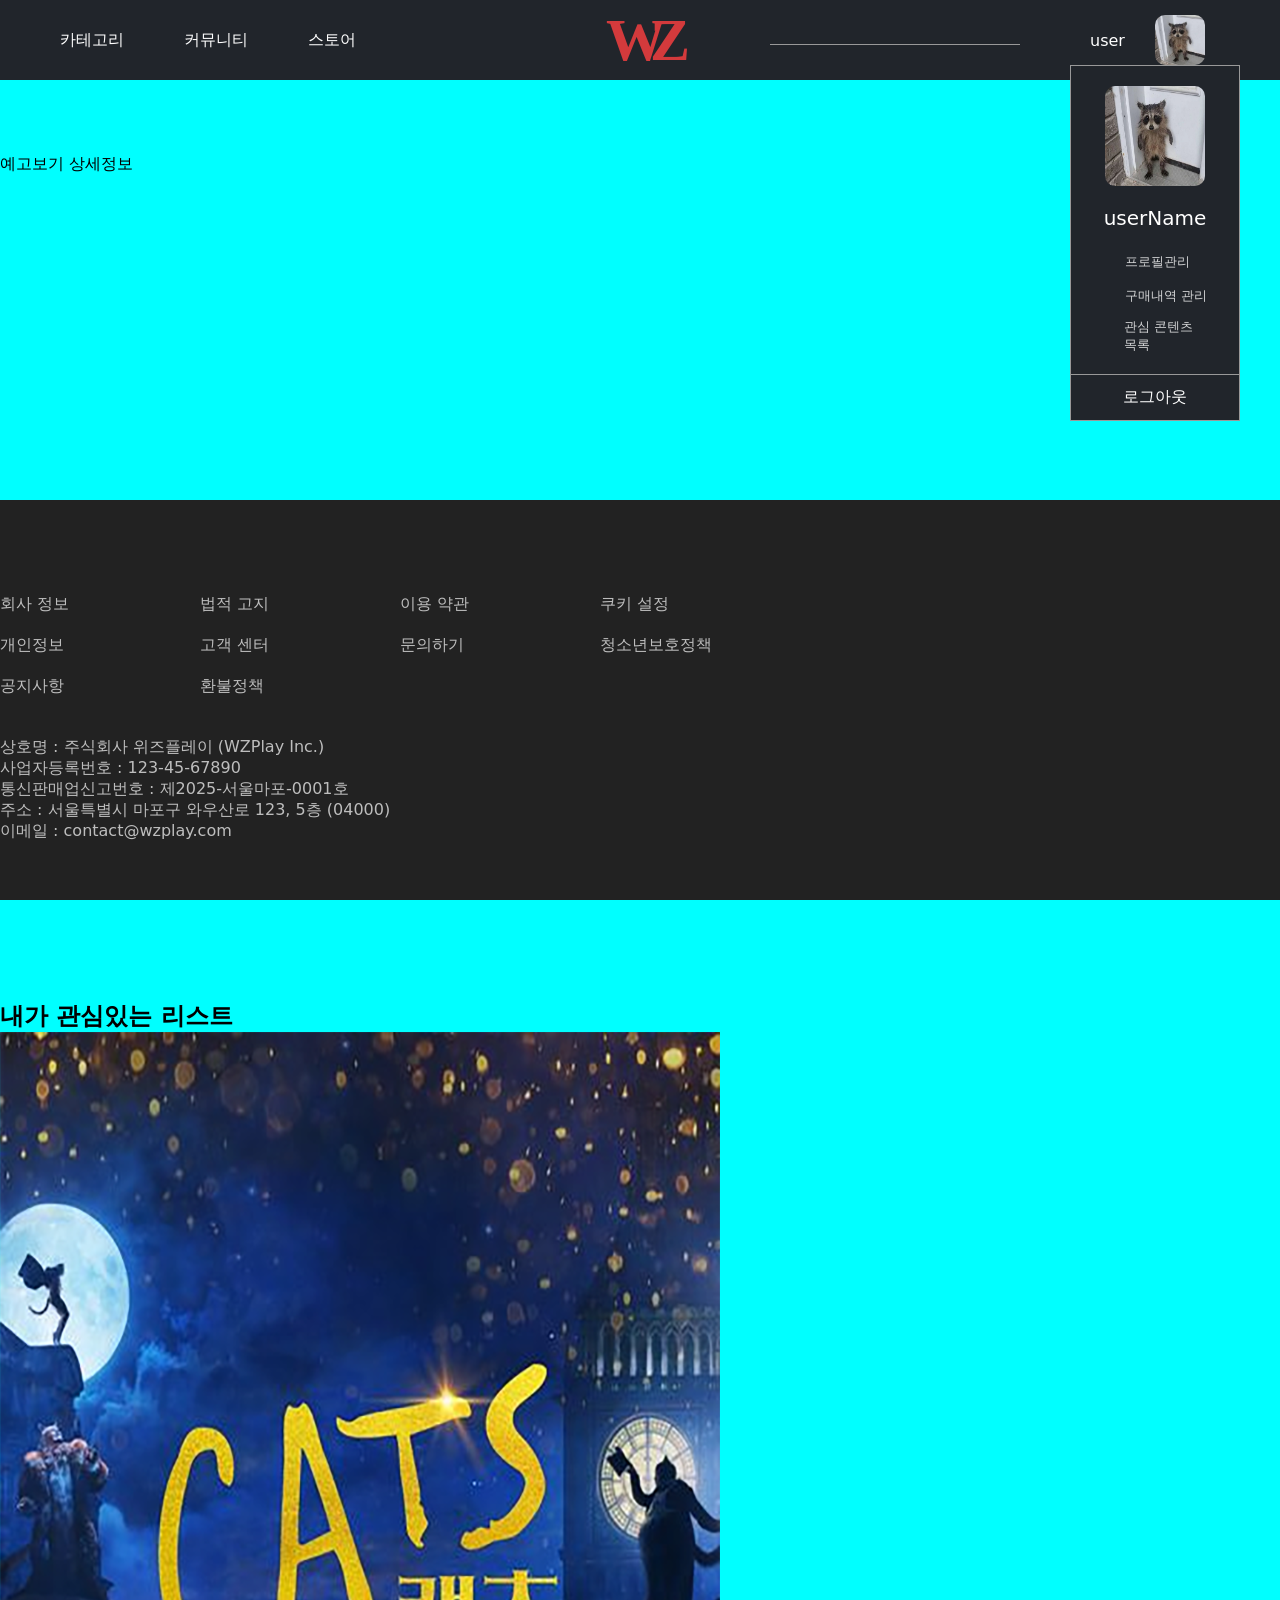
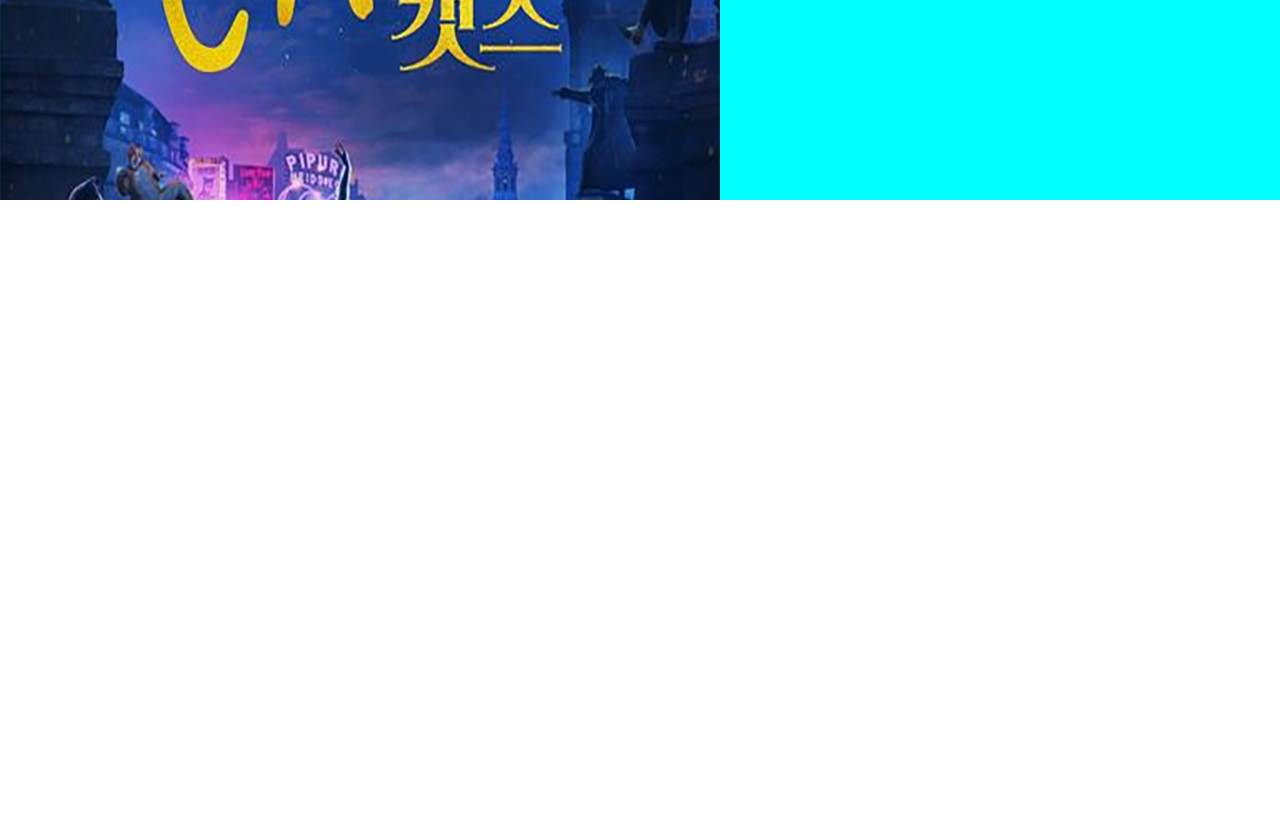
==== 메인테스트/test.html @ a57b2473 "test" ====
<!DOCTYPE html>
<html lang="ko">

<head>
    <meta charset="UTF-8">
    <meta name="viewport" content="width=device-width, initial-scale=1.0">
    <title>layout</title>
    <!-- Link Swiper's CSS -->
    <link rel="stylesheet" href="https://cdn.jsdelivr.net/npm/swiper@11/swiper-bundle.min.css" />

    <link rel="stylesheet" href="css/index.css">
    <link rel="stylesheet" href="css/main.css">
    <link rel="stylesheet" href="css/layout.css">
    <link rel="stylesheet" href="css/reset.css">
</head>

<body>
    <div class="main-layout-wrapper">
        <header class="main-header-container">
            <div class="logo-box">
                <h1 class="logo">
                    <span>WZ</span>
                </h1>
            </div>
            <ul class="nav-list">
                <li class="nav-item">
                    <a href="#">카테고리</a>
                </li>
                <li class="nav-item">
                    <a href="#">커뮤니티</a>
                </li>
                <li class="nav-item">
                    <a href="#">스토어</a>
                </li>
            </ul>
            <div class="util-box">
                <div class="search-box">
                    <input class="search-input" type="text">
                    <span class="search-btn"><span class="hidden">검색</span></span>
                </div>
                <div class="account-box">
                    <span class="user-name">user</span>
                    <span class="user-profile">
                        <img src="./img/user.jpg" alt="profile" />
                    </span>
                    <div class="account-hover-box">
                        <div class="hover-box-upper">
                            <img src="./img/user.jpg" alt="profile" />
                            <span>userName</span>
                        </div>
                        <div class="hover-box-nav">
                            <ul>
                                <li><a href="#">프로필관리</a></li>
                                <li><a href="#">구매내역 관리</a></li>
                                <li><a href="#">관심 콘텐츠 목록</a></li>
                            </ul>
                        </div>
                        <div class="logout">
                            <span>로그아웃</span>
                        </div>
                    </div>
                </div>
            </div>
        </header>
        <section>
            <div class="main-video"><video src="img/mu_The_prom_mv.mp4"></video>
                <div class="main-video-inner-btn">
                    <a href="">예고보기</a>
                    <a href="">상세정보</a>
                </div>
            </div>
        </section>

        <section>
            <div class="mylist">
                <h2>내가 관심있는 리스트</h2>
                <div class="swiper mainSlider">
                    <div class="swiper-wrapper">
                        <div class="swiper-slide">
                            <img src="./img/img_P/mu_Cats_P.png" alt="">
                        </div>
                        <div class="swiper-slide">
                            <img src="./img/img_P/mu_Chicago_P.png" alt="">
                        </div>
                        <div class="swiper-slide">
                            <img src="./img/img_P/mu_Dear_evan_hansen_P.png" alt="">
                        </div>
                        <div class="swiper-slide">
                            <img src="./img/img_P/mu_Greatest_showman_P.png" alt="">
                        </div>
                        <div class="swiper-slide">
                            <img src="./img/img_P/mu_Hero_P.png" alt="">
                        </div>
                        <div class="swiper-slide">
                            <img src="./img/img_P/mu_High_school_musical_P.png" alt="">
                        </div>
                        <div class="swiper-slide">
                            <img src="./img/img_P/mu_Joker_P.png" alt="">
                        </div>
                        <div class="swiper-slide">
                            <img src="./img/img_P/mu_Lalaland_P.png" alt="">
                        </div>
                        <div class="swiper-slide">
                            <img src="./img/img_P/mu_Les-Misérables_P.png" alt="">
                        </div>
                        <div class="swiper-slide">
                            <img src="./img/img_P/mu_Mamma_mia_P.png" alt="">
                        </div>
                        <div class="swiper-slide">
                            <img src="./img/img_P/mu_Singin'_in_the_Rain_P.png" alt="">
                        </div>
                        <div class="swiper-slide">
                            <img src="./img/img_P/mu_Sound_of_music_P.png" alt="">
                        </div>
                        <div class="swiper-slide">
                            <img src="./img/img_P/mu_Sweeney_todd_P.png" alt="">
                        </div>
                        <div class="swiper-slide">
                            <img src="./img/img_P/mu_Theform_P.png" alt="">
                        </div>
                        <div class="swiper-slide">
                            <img src="./img/img_P/mu_West_side_story_P.png" alt="">
                        </div>

                    </div>
                    <div class="swiper-pagination"></div>
                </div>
            </div>


            <div class="list">
                <h2>이건 꼭 봐야해! 이번 분기 추천작</h2>
                <div class="swiper mainSlider">
                    <div class="swiper-wrapper">
                        <div class="swiper-slide">
                            <img src="img/1.jpg" alt="">
                        </div>
                        <div class="swiper-slide">
                            <img src="img/2.jpg" alt="">
                        </div>
                        <div class="swiper-slide">
                            <img src="img/3.jpg" alt="">
                        </div>
                        <div class="swiper-slide">
                            <img src="img/4.jpg" alt="">
                        </div>
                        <div class="swiper-slide">
                            <img src="img/5.jpg" alt="">
                        </div>
                        <div class="swiper-slide">
                            <img src="img/6.jpg" alt="">
                        </div>
                        <div class="swiper-slide">
                            <img src="img/7.jpg" alt="">
                        </div>
                        <div class="swiper-slide">
                            <img src="img/8.jpg" alt="">
                        </div>
                        <div class="swiper-slide">
                            <img src="img/9.jpg" alt="">
                        </div>
                        <div class="swiper-slide">
                            <img src="img/10.jpg" alt="">
                        </div>
                        <div class="swiper-slide">
                            <img src="img/11.jpg" alt="">
                        </div>
                        <div class="swiper-slide">
                            <img src="img/12.jpg" alt="">
                        </div>
                        <div class="swiper-slide">
                            <img src="img/13.jpg" alt="">
                        </div>
                        <div class="swiper-slide">
                            <img src="img/14.jpg" alt="">
                        </div>
                        <div class="swiper-slide">
                            <img src="img/15.jpg" alt="">
                        </div>

                    </div>
                    <div class="swiper-pagination"></div>
                </div>
            </div>


            <div class="d">
                <h2>지금 제일 인기 있는 건 뭐지? 실시간 급상승 인기작!</h2>
                <div class="swiper mainSlider">
                    <div class="swiper-wrapper">
                        <div class="swiper-slide">
                            <img src="img/1.jpg" alt="">
                        </div>
                        <div class="swiper-slide">
                            <img src="img/2.jpg" alt="">
                        </div>
                        <div class="swiper-slide">
                            <img src="img/3.jpg" alt="">
                        </div>
                        <div class="swiper-slide">
                            <img src="img/4.jpg" alt="">
                        </div>
                        <div class="swiper-slide">
                            <img src="img/5.jpg" alt="">
                        </div>
                        <div class="swiper-slide">
                            <img src="img/6.jpg" alt="">
                        </div>
                        <div class="swiper-slide">
                            <img src="img/7.jpg" alt="">
                        </div>
                        <div class="swiper-slide">
                            <img src="img/8.jpg" alt="">
                        </div>
                        <div class="swiper-slide">
                            <img src="img/9.jpg" alt="">
                        </div>
                        <div class="swiper-slide">
                            <img src="img/10.jpg" alt="">
                        </div>
                        <div class="swiper-slide">
                            <img src="img/11.jpg" alt="">
                        </div>
                        <div class="swiper-slide">
                            <img src="img/12.jpg" alt="">
                        </div>
                        <div class="swiper-slide">
                            <img src="img/13.jpg" alt="">
                        </div>
                        <div class="swiper-slide">
                            <img src="img/14.jpg" alt="">
                        </div>
                        <div class="swiper-slide">
                            <img src="img/15.jpg" alt="">
                        </div>

                    </div>
                    <div class="swiper-pagination"></div>
                </div>
            </div>

        </section>



        <footer class="main-footer-wrapper">
            <div class="main-footer-container">
                <ul class="social-nav">
                    <li><a href="#" class="ico_X"><span class="hidden">X</span></a></li>
                    <li><a href="#" class="ico_facebook"><span class="hidden">페이스북</span></a></li>
                    <li><a href="#" class="ico_insta"><span class="hidden">인스타그램</span></a></li>
                    <li><a href="#" class="ico_youtube"><span class="hidden">유튜브</span></a></li>
                </ul>
                <ul class="footer-nav">
                    <li>회사 정보</li>
                    <li>법적 고지</li>
                    <li>이용 약관</li>
                    <li>쿠키 설정</li>
                </ul>
                <ul class="footer-nav">
                    <li>개인정보</li>
                    <li>고객 센터</li>
                    <li>문의하기</li>
                    <li>청소년보호정책</li>
                </ul>
                <ul class="footer-nav">
                    <li>공지사항</li>
                    <li>환불정책</li>
                </ul>
                <div class="company-info">
                    <p>상호명 : 주식회사 위즈플레이 (WZPlay Inc.)</p>
                    <p>사업자등록번호 : 123-45-67890</p>
                    <p>통신판매업신고번호 : 제2025-서울마포-0001호</p>
                    <p>주소 : 서울특별시 마포구 와우산로 123, 5층 (04000)</p>
                    <p>이메일 : contact@wzplay.com</p>
                </div>
            </div>
        </footer>
    </div>



    <!-- Swiper JS -->
    <script src="https://cdn.jsdelivr.net/npm/swiper@11/swiper-bundle.min.js"></script>

    <!-- Initialize Swiper -->
    <script>
        var swiper = new Swiper(".mainSwiper", {
            slidesPerView: 3,
            centeredSlides: true,
            spaceBetween: 30,
            pagination: {
                el: ".swiper-pagination",
                type: "fraction",
            },
            navigation: {
                nextEl: ".swiper-button-next",
                prevEl: ".swiper-button-prev",
            },
        });

        var appendNumber = 4;
        var prependNumber = 1;
        document
            .querySelector(".prepend-2-slides")
            .addEventListener("click", function (e) {
                e.preventDefault();
                swiper.prependSlide([
                    '<div class="swiper-slide">Slide ' + --prependNumber + "</div>",
                    '<div class="swiper-slide">Slide ' + --prependNumber + "</div>",
                ]);
            });
        document
            .querySelector(".prepend-slide")
            .addEventListener("click", function (e) {
                e.preventDefault();
                swiper.prependSlide(
                    '<div class="swiper-slide">Slide ' + --prependNumber + "</div>"
                );
            });
        document
            .querySelector(".append-slide")
            .addEventListener("click", function (e) {
                e.preventDefault();
                swiper.appendSlide(
                    '<div class="swiper-slide">Slide ' + ++appendNumber + "</div>"
                );
            });
        document
            .querySelector(".append-2-slides")
            .addEventListener("click", function (e) {
                e.preventDefault();
                swiper.appendSlide([
                    '<div class="swiper-slide">Slide ' + ++appendNumber + "</div>",
                    '<div class="swiper-slide">Slide ' + ++appendNumber + "</div>",
                ]);
            });
    </script>
</body>

</html>
---- 메인테스트/css/index.css ----
html,
body {
  max-width: 100vw;
  overflow-x: hidden;
}

body {
  word-break: keep-all;
}
body::-webkit-scrollbar {
  display: none;
}
* {
  box-sizing: border-box;
  padding: 0;
  margin: 0;
}
ul{
  list-style: none;
}

a {
  text-decoration: none;
}
.hidden{
    display: none;
}
---- 메인테스트/css/main.css ----
@charset "utf-8";

.main-video {
    width: 100%;
    height: 1000px;
}
---- 메인테스트/css/layout.css ----
@charset "utf-8";

@font-face {
    font-family: 'SBAggroB';
    src: url('https://fastly.jsdelivr.net/gh/projectnoonnu/noonfonts_2108@1.1/SBAggroB.woff') format('woff');
    font-weight: normal;
    font-style: normal;
}

.main-layout-wrapper{
    width: 100%;
    height: 200vh;
    background-color: aqua;
}
.main-header-container{
    width: 100%;
    height: 80px;
    background-color: #21252B;
    /* background: linear-gradient(to bottom, #555, #fff 50%); */
    display: flex;
    position: relative;
    align-items: center;
    justify-content: space-between;
    padding: 10px 60px;
    color: #fff;
    position: fixed;
}
.logo-box{
    position: absolute;
    left: 50%;
    top: 50%;
    transform: translate(-50%, -50%);
}
.logo span{
    font-family: 'SBAggroB';
    font-size: 60px;
    color: #D33A3C;
    letter-spacing: -16px;
}
.nav-list{
    display: flex;
    gap: 60px;
}
.nav-item a{
    color: #fff;
}
.util-box{
    display: flex;
    gap: 70px;
}
.search-box{
    position: relative;
}
.search-box .search-input{
    width: 250px;
    height: 30px;
    background-color: transparent;
    border: none;
    border-bottom: 1px #999999 solid;
    outline: none;
    color: #fff;
    font-size: 16px;
}
.search-box .search-btn{
    display: inline-block;
    background: url("./source/img/icons/ico_search.png") no-repeat center;
    width: 20px;
    height: 20px;
    background-size: 20px 20px;
    filter: invert(10);
    position: absolute;
    right: 10px;
    top: 50%;
    transform: translateY(-50%);
}
.account-box{
    display: flex;
    gap: 30px;
    position: relative;
    align-items: center;
    min-width: 130px;
}
.account-box .user-profile{
    width: 50px;
    height: 50px;
}
.user-profile img{
    width: 100%;
    height: 100%;
    object-fit: cover;
    border-radius: 10px;
}
.account-hover-box{
    width: 170px;
    position: absolute;
    top: 100%;
    left: 50%;
    transform: translateX(-50%);
    border: 1px solid #999999;
}
.account-hover-box {
    background: #21252B;
    border: 1px solid #999999;
}
.account-hover-box .hover-box-upper{
    display: flex;
    flex-direction: column;
    gap: 20px;
    align-items: center;
    padding-top: 20px;
}
.account-hover-box .hover-box-upper img{
    width: 100px;
    height: 100px;
    border-radius: 10px;
}
.account-hover-box .hover-box-upper span{
    font-size: 20px;
}
.hover-box-nav{
    margin-top: 20px;
    font-size: 13px;
    opacity: 0.8;
    padding: 0 20px;
}
.hover-box-nav ul{
    display: flex;
    flex-direction: column;
    gap: 10px;
}
.hover-box-nav ul li a{
    color: #fff;
    display: flex;
    align-items: center;
    gap: 10px;
}
.hover-box-nav ul li a::before{
    content: '';
    display: inline-block;
    width: 24px;
    height: 24px;
    filter: invert(10);
}
.hover-box-nav ul li:first-child a::before{
    background: url("./source/img/icons/ico_account.png");
    background-size: 24px 24px;
}
.hover-box-nav ul li:nth-child(2) a::before{
    background: url("./source/img/icons/ico_basket.png");
    background-size: 24px 24px;
}
.hover-box-nav ul li:last-child a::before{
    background: url("./source/img/icons/ico_favorite_list.png");
    background-size: 24px 24px;
}
.logout{
    margin-top: 20px;
    text-align: center;
    padding: 12px 0;
    width: 100%;
    border-top: 1px solid #999999;
}


.main-footer-wrapper{
    position: absolute;
    bottom: 0;
    width: 100%;
    height: 400px;
    background-color: #222;
    color: #fff;
    display: flex;
    justify-content: center;
}
.main-footer-container{
    width: 1280px;
    height: 100%;
}
.main-footer-container .social-nav{
    margin-top: 40px;
}
.social-nav{
    display: flex;
    gap: 20px;
}
.social-nav li a{
    width: 30px;
    height: 30px;
    display: inline-block;
    filter: invert(10);
}
.social-nav .ico_X{
    background: url(./source/img/icons/ico_X.png) no-repeat center;
    background-size: 25px 25px;
}
.social-nav .ico_facebook{
    background: url(./source/img/icons/ico_facebook.png) no-repeat center;
    background-size: 30px 30px;
}
.social-nav .ico_insta{
    background: url(./source/img/icons/ico_insta.png) no-repeat center;
    background-size: 30px 30px;
}
.social-nav .ico_youtube{
    background: url(./source/img/icons/ico_youtube.png) no-repeat center;
    background-size: 30px 30px;
}
.footer-nav{
    margin-top: 20px;
    display: flex;
    width: 60%;
    gap: 100px;
}
.footer-nav li{
    width: 100px;
    opacity: 0.7;
    cursor: pointer;
}
.company-info{
    margin-top: 40px;
    opacity: 0.7;
}
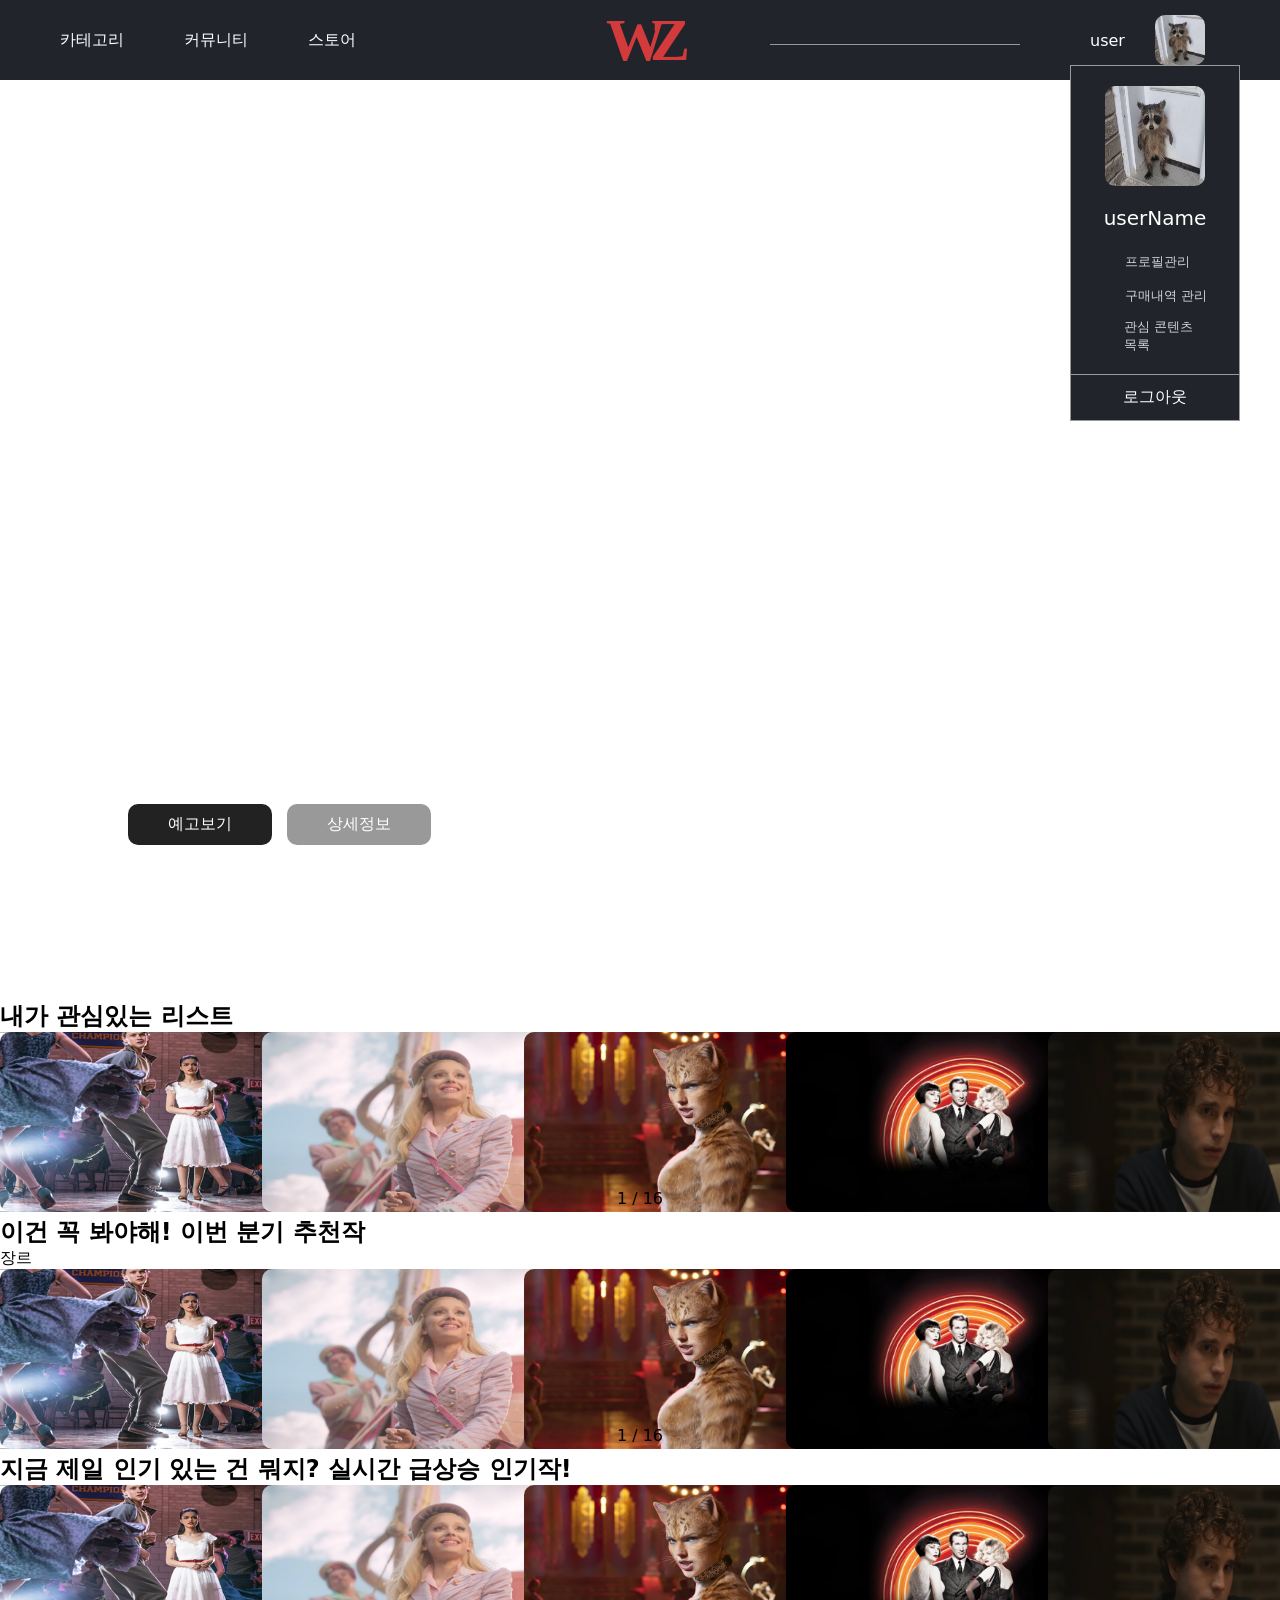
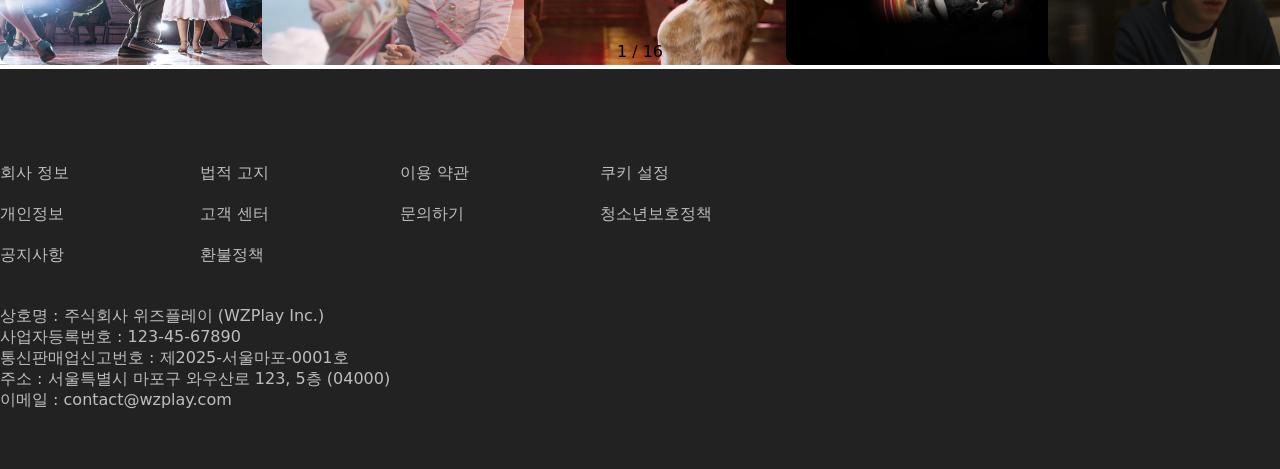
==== commit fcd23e33: "8/19시 퇴근수정" ====
--- a/메인테스트/test.html
+++ b/메인테스트/test.html
@@ -14,8 +14,22 @@
     <link rel="stylesheet" href="css/reset.css">
 </head>
 
+
+<div class="wrapper">
+    <div class="main-visual">
+
+    </div>
+    <div class="container">
+        <div class="content-box">
+            <section></section>
+        </div>
+    </div>
+</div>
+
+
+
 <body>
-    <div class="main-layout-wrapper">
+    <div class="home-wrapper">
         <header class="main-header-container">
             <div class="logo-box">
                 <h1 class="logo">
@@ -62,8 +76,10 @@
                 </div>
             </div>
         </header>
+
+        <!-- 메인 auto 동영상 -->
         <section>
-            <div class="main-video"><video src="img/mu_The_prom_mv.mp4"></video>
+            <div class="main-video"><video src="img/MZ_main_mv.mp4" muted autoplay></video>
                 <div class="main-video-inner-btn">
                     <a href="">예고보기</a>
                     <a href="">상세정보</a>
@@ -71,56 +87,62 @@
             </div>
         </section>
 
+
+
         <section>
-            <div class="mylist">
+            <div class="list">
                 <h2>내가 관심있는 리스트</h2>
                 <div class="swiper mainSlider">
                     <div class="swiper-wrapper">
                         <div class="swiper-slide">
-                            <img src="./img/img_P/mu_Cats_P.png" alt="">
-                        </div>
-                        <div class="swiper-slide">
-                            <img src="./img/img_P/mu_Chicago_P.png" alt="">
-                        </div>
-                        <div class="swiper-slide">
-                            <img src="./img/img_P/mu_Dear_evan_hansen_P.png" alt="">
-                        </div>
-                        <div class="swiper-slide">
-                            <img src="./img/img_P/mu_Greatest_showman_P.png" alt="">
-                        </div>
-                        <div class="swiper-slide">
-                            <img src="./img/img_P/mu_Hero_P.png" alt="">
-                        </div>
-                        <div class="swiper-slide">
-                            <img src="./img/img_P/mu_High_school_musical_P.png" alt="">
-                        </div>
-                        <div class="swiper-slide">
-                            <img src="./img/img_P/mu_Joker_P.png" alt="">
-                        </div>
-                        <div class="swiper-slide">
-                            <img src="./img/img_P/mu_Lalaland_P.png" alt="">
-                        </div>
-                        <div class="swiper-slide">
-                            <img src="./img/img_P/mu_Les-Misérables_P.png" alt="">
-                        </div>
-                        <div class="swiper-slide">
-                            <img src="./img/img_P/mu_Mamma_mia_P.png" alt="">
-                        </div>
-                        <div class="swiper-slide">
-                            <img src="./img/img_P/mu_Singin'_in_the_Rain_P.png" alt="">
-                        </div>
-                        <div class="swiper-slide">
-                            <img src="./img/img_P/mu_Sound_of_music_P.png" alt="">
-                        </div>
-                        <div class="swiper-slide">
-                            <img src="./img/img_P/mu_Sweeney_todd_P.png" alt="">
-                        </div>
-                        <div class="swiper-slide">
-                            <img src="./img/img_P/mu_Theform_P.png" alt="">
-                        </div>
-                        <div class="swiper-slide">
-                            <img src="./img/img_P/mu_West_side_story_P.png" alt="">
-                        </div>
+                            <img src="./img/img_B/mu_Cats_B.png" alt="">
+                        </div>
+                        <div class="swiper-slide">
+                            <img src="./img/img_B/mu_Chicago_B.png" alt="">
+                        </div>
+                        <div class="swiper-slide">
+                            <img src="./img/img_B/mu_Dear_evan_hansen_B.png" alt="">
+                        </div>
+                        <div class="swiper-slide">
+                            <img src="./img/img_B/mu_Greatest_showman_B.png" alt="">
+                        </div>
+                        <div class="swiper-slide">
+                            <img src="./img/img_B/mu_Hero_B.png" alt="">
+                        </div>
+                        <div class="swiper-slide">
+                            <img src="./img/img_B/mu_High_school_musical_B.png" alt="">
+                        </div>
+                        <div class="swiper-slide">
+                            <img src="./img/img_B/mu_Joker_B.png" alt="">
+                        </div>
+                        <div class="swiper-slide">
+                            <img src="./img/img_B/mu_Lalaland_B.png" alt="">
+                        </div>
+                        <div class="swiper-slide">
+                            <img src="./img/img_B/mu_Les-Misérables_B.png" alt="">
+                        </div>
+                        <div class="swiper-slide">
+                            <img src="./img/img_B/mu_Mamma_mia!_B.png" alt="">
+                        </div>
+                        <div class="swiper-slide">
+                            <img src="./img/img_B/mu_Singin'_in_the_Rain_B.png" alt="">
+                        </div>
+                        <div class="swiper-slide">
+                            <img src="./img/img_B/mu_Sound_of_music_B.png" alt="">
+                        </div>
+                        <div class="swiper-slide">
+                            <img src="./img/img_B/mu_Sweeney_todd_B.png" alt="">
+                        </div>
+                        <div class="swiper-slide">
+                            <img src="./img/img_B/mu_The_prom_B.png" alt="">
+                        </div>
+                        <div class="swiper-slide">
+                            <img src="./img/img_B/mu_West_side_story_B.png" alt="">
+                        </div>
+                        <div class="swiper-slide">
+                            <img src="./img/img_B/mu_Wicked_B.png" alt="">
+                        </div>
+
 
                     </div>
                     <div class="swiper-pagination"></div>
@@ -129,54 +151,68 @@
 
 
             <div class="list">
-                <h2>이건 꼭 봐야해! 이번 분기 추천작</h2>
+                <div class="list-menu">
+                    <h2>이건 꼭 봐야해! 이번 분기 추천작</h2>
+                    <ul class="list-menu-submenu">
+                        <li><a href="">장르</a>
+                            <ul>
+                                <li><a href=""></a></li>
+                            </ul>
+                        </li>
+                    </ul>
+                </div>
+
                 <div class="swiper mainSlider">
                     <div class="swiper-wrapper">
                         <div class="swiper-slide">
-                            <img src="img/1.jpg" alt="">
-                        </div>
-                        <div class="swiper-slide">
-                            <img src="img/2.jpg" alt="">
-                        </div>
-                        <div class="swiper-slide">
-                            <img src="img/3.jpg" alt="">
-                        </div>
-                        <div class="swiper-slide">
-                            <img src="img/4.jpg" alt="">
-                        </div>
-                        <div class="swiper-slide">
-                            <img src="img/5.jpg" alt="">
-                        </div>
-                        <div class="swiper-slide">
-                            <img src="img/6.jpg" alt="">
-                        </div>
-                        <div class="swiper-slide">
-                            <img src="img/7.jpg" alt="">
-                        </div>
-                        <div class="swiper-slide">
-                            <img src="img/8.jpg" alt="">
-                        </div>
-                        <div class="swiper-slide">
-                            <img src="img/9.jpg" alt="">
-                        </div>
-                        <div class="swiper-slide">
-                            <img src="img/10.jpg" alt="">
-                        </div>
-                        <div class="swiper-slide">
-                            <img src="img/11.jpg" alt="">
-                        </div>
-                        <div class="swiper-slide">
-                            <img src="img/12.jpg" alt="">
-                        </div>
-                        <div class="swiper-slide">
-                            <img src="img/13.jpg" alt="">
-                        </div>
-                        <div class="swiper-slide">
-                            <img src="img/14.jpg" alt="">
-                        </div>
-                        <div class="swiper-slide">
-                            <img src="img/15.jpg" alt="">
-                        </div>
+                            <img src="./img/img_B/mu_Cats_B.png" alt="">
+                        </div>
+                        <div class="swiper-slide">
+                            <img src="./img/img_B/mu_Chicago_B.png" alt="">
+                        </div>
+                        <div class="swiper-slide">
+                            <img src="./img/img_B/mu_Dear_evan_hansen_B.png" alt="">
+                        </div>
+                        <div class="swiper-slide">
+                            <img src="./img/img_B/mu_Greatest_showman_B.png" alt="">
+                        </div>
+                        <div class="swiper-slide">
+                            <img src="./img/img_B/mu_Hero_B.png" alt="">
+                        </div>
+                        <div class="swiper-slide">
+                            <img src="./img/img_B/mu_High_school_musical_B.png" alt="">
+                        </div>
+                        <div class="swiper-slide">
+                            <img src="./img/img_B/mu_Joker_B.png" alt="">
+                        </div>
+                        <div class="swiper-slide">
+                            <img src="./img/img_B/mu_Lalaland_B.png" alt="">
+                        </div>
+                        <div class="swiper-slide">
+                            <img src="./img/img_B/mu_Les-Misérables_B.png" alt="">
+                        </div>
+                        <div class="swiper-slide">
+                            <img src="./img/img_B/mu_Mamma_mia!_B.png" alt="">
+                        </div>
+                        <div class="swiper-slide">
+                            <img src="./img/img_B/mu_Singin'_in_the_Rain_B.png" alt="">
+                        </div>
+                        <div class="swiper-slide">
+                            <img src="./img/img_B/mu_Sound_of_music_B.png" alt="">
+                        </div>
+                        <div class="swiper-slide">
+                            <img src="./img/img_B/mu_Sweeney_todd_B.png" alt="">
+                        </div>
+                        <div class="swiper-slide">
+                            <img src="./img/img_B/mu_The_prom_B.png" alt="">
+                        </div>
+                        <div class="swiper-slide">
+                            <img src="./img/img_B/mu_West_side_story_B.png" alt="">
+                        </div>
+                        <div class="swiper-slide">
+                            <img src="./img/img_B/mu_Wicked_B.png" alt="">
+                        </div>
+
 
                     </div>
                     <div class="swiper-pagination"></div>
@@ -184,55 +220,61 @@
             </div>
 
 
-            <div class="d">
-                <h2>지금 제일 인기 있는 건 뭐지? 실시간 급상승 인기작!</h2>
+            <div class="list">
+                <div class="list-menu">
+                    <h2>지금 제일 인기 있는 건 뭐지? 실시간 급상승 인기작!</h2>
+                </div>
                 <div class="swiper mainSlider">
                     <div class="swiper-wrapper">
                         <div class="swiper-slide">
-                            <img src="img/1.jpg" alt="">
-                        </div>
-                        <div class="swiper-slide">
-                            <img src="img/2.jpg" alt="">
-                        </div>
-                        <div class="swiper-slide">
-                            <img src="img/3.jpg" alt="">
-                        </div>
-                        <div class="swiper-slide">
-                            <img src="img/4.jpg" alt="">
-                        </div>
-                        <div class="swiper-slide">
-                            <img src="img/5.jpg" alt="">
-                        </div>
-                        <div class="swiper-slide">
-                            <img src="img/6.jpg" alt="">
-                        </div>
-                        <div class="swiper-slide">
-                            <img src="img/7.jpg" alt="">
-                        </div>
-                        <div class="swiper-slide">
-                            <img src="img/8.jpg" alt="">
-                        </div>
-                        <div class="swiper-slide">
-                            <img src="img/9.jpg" alt="">
-                        </div>
-                        <div class="swiper-slide">
-                            <img src="img/10.jpg" alt="">
-                        </div>
-                        <div class="swiper-slide">
-                            <img src="img/11.jpg" alt="">
-                        </div>
-                        <div class="swiper-slide">
-                            <img src="img/12.jpg" alt="">
-                        </div>
-                        <div class="swiper-slide">
-                            <img src="img/13.jpg" alt="">
-                        </div>
-                        <div class="swiper-slide">
-                            <img src="img/14.jpg" alt="">
-                        </div>
-                        <div class="swiper-slide">
-                            <img src="img/15.jpg" alt="">
-                        </div>
+                            <img src="./img/img_B/mu_Cats_B.png" alt="">
+                        </div>
+                        <div class="swiper-slide">
+                            <img src="./img/img_B/mu_Chicago_B.png" alt="">
+                        </div>
+                        <div class="swiper-slide">
+                            <img src="./img/img_B/mu_Dear_evan_hansen_B.png" alt="">
+                        </div>
+                        <div class="swiper-slide">
+                            <img src="./img/img_B/mu_Greatest_showman_B.png" alt="">
+                        </div>
+                        <div class="swiper-slide">
+                            <img src="./img/img_B/mu_Hero_B.png" alt="">
+                        </div>
+                        <div class="swiper-slide">
+                            <img src="./img/img_B/mu_High_school_musical_B.png" alt="">
+                        </div>
+                        <div class="swiper-slide">
+                            <img src="./img/img_B/mu_Joker_B.png" alt="">
+                        </div>
+                        <div class="swiper-slide">
+                            <img src="./img/img_B/mu_Lalaland_B.png" alt="">
+                        </div>
+                        <div class="swiper-slide">
+                            <img src="./img/img_B/mu_Les-Misérables_B.png" alt="">
+                        </div>
+                        <div class="swiper-slide">
+                            <img src="./img/img_B/mu_Mamma_mia!_B.png" alt="">
+                        </div>
+                        <div class="swiper-slide">
+                            <img src="./img/img_B/mu_Singin'_in_the_Rain_B.png" alt="">
+                        </div>
+                        <div class="swiper-slide">
+                            <img src="./img/img_B/mu_Sound_of_music_B.png" alt="">
+                        </div>
+                        <div class="swiper-slide">
+                            <img src="./img/img_B/mu_Sweeney_todd_B.png" alt="">
+                        </div>
+                        <div class="swiper-slide">
+                            <img src="./img/img_B/mu_The_prom_B.png" alt="">
+                        </div>
+                        <div class="swiper-slide">
+                            <img src="./img/img_B/mu_West_side_story_B.png" alt="">
+                        </div>
+                        <div class="swiper-slide">
+                            <img src="./img/img_B/mu_Wicked_B.png" alt="">
+                        </div>
+
 
                     </div>
                     <div class="swiper-pagination"></div>
@@ -285,9 +327,10 @@
 
     <!-- Initialize Swiper -->
     <script>
-        var swiper = new Swiper(".mainSwiper", {
-            slidesPerView: 3,
+        var swiper = new Swiper(".mainSlider", {
+            slidesPerView: 5,
             centeredSlides: true,
+            loop:true,
             spaceBetween: 30,
             pagination: {
                 el: ".swiper-pagination",
--- a/메인테스트/css/main.css
+++ b/메인테스트/css/main.css
@@ -3,4 +3,32 @@
 .main-video {
     width: 100%;
     height: 1000px;
+}
+.main-video video {
+    width: 100%; height: 100%;
+    object-fit: cover;
+}
+.main-video .main-video-inner-btn {
+    position: relative;
+    display: flex;
+    gap: 15px;
+    bottom: 20%;
+    left: 10%;
+    color: #fff;
+}
+.main-video .main-video-inner-btn a:first-child {
+    background: #222222;
+    border-radius: 10px;
+    padding: 10px 40px;
+}
+.main-video .main-video-inner-btn a:last-child {
+    background: #999999;
+    border-radius: 10px;
+    padding: 10px 40px;
+}
+
+.swiper-slide img {
+    width: 350px;
+    height: 180px;
+    border-radius: 10px;
 }
--- a/메인테스트/css/layout.css
+++ b/메인테스트/css/layout.css
@@ -10,7 +10,7 @@
 .main-layout-wrapper{
     width: 100%;
     height: 200vh;
-    background-color: aqua;
+    background:#21252B;
 }
 .main-header-container{
     width: 100%;
@@ -163,7 +163,7 @@
 
 
 .main-footer-wrapper{
-    position: absolute;
+/*     position: absolute; */
     bottom: 0;
     width: 100%;
     height: 400px;
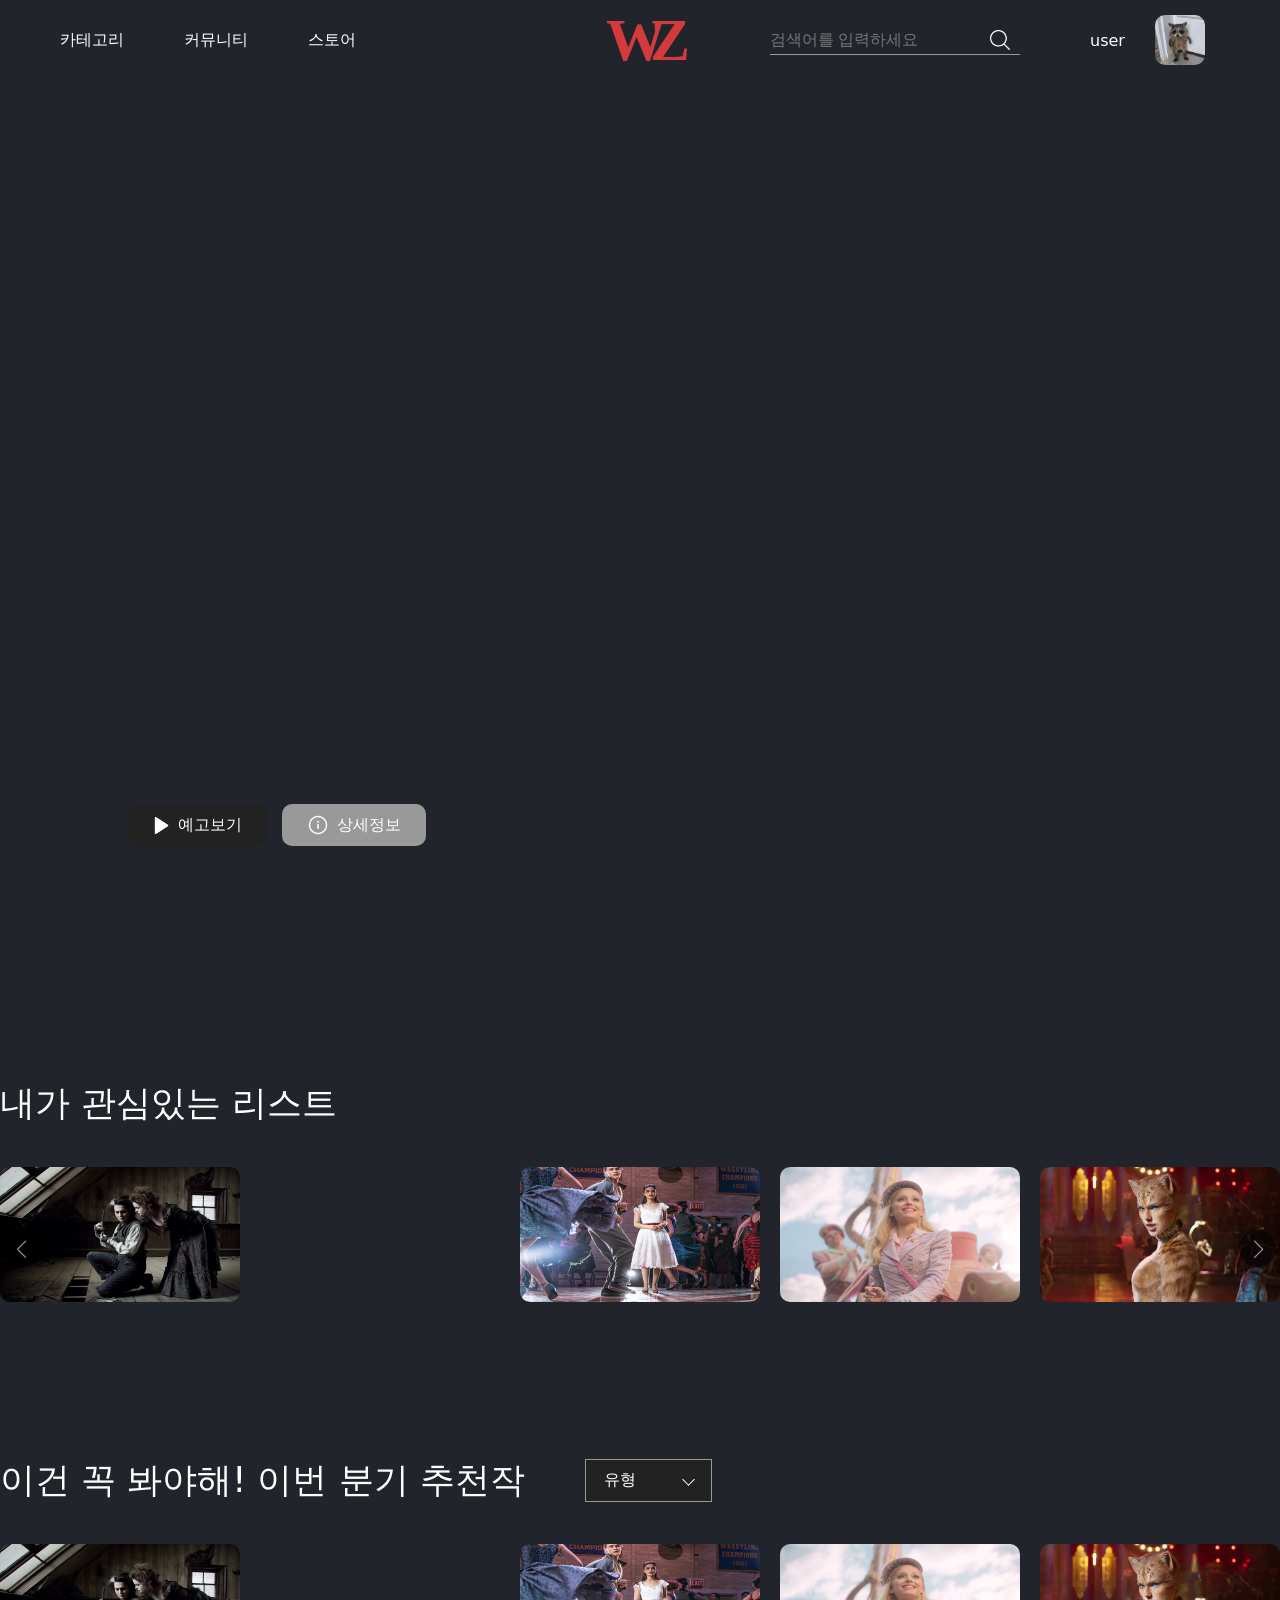
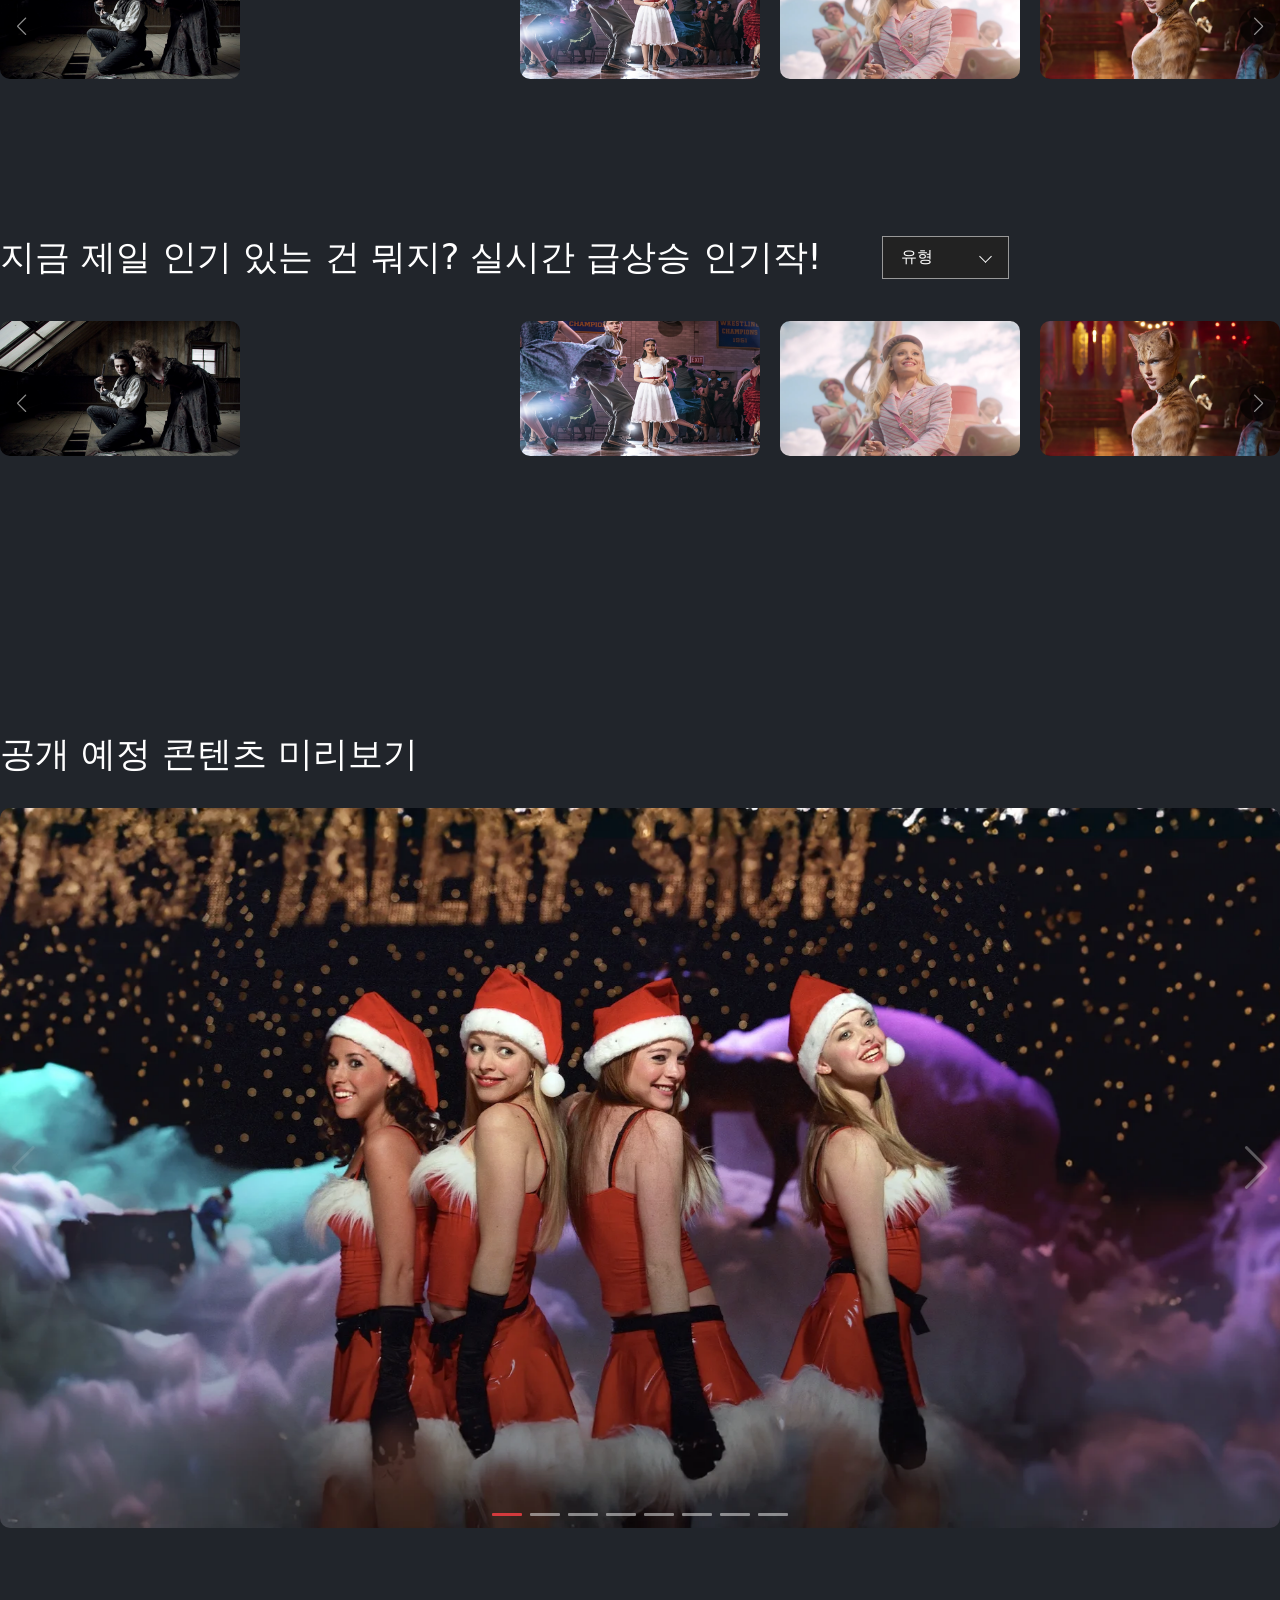
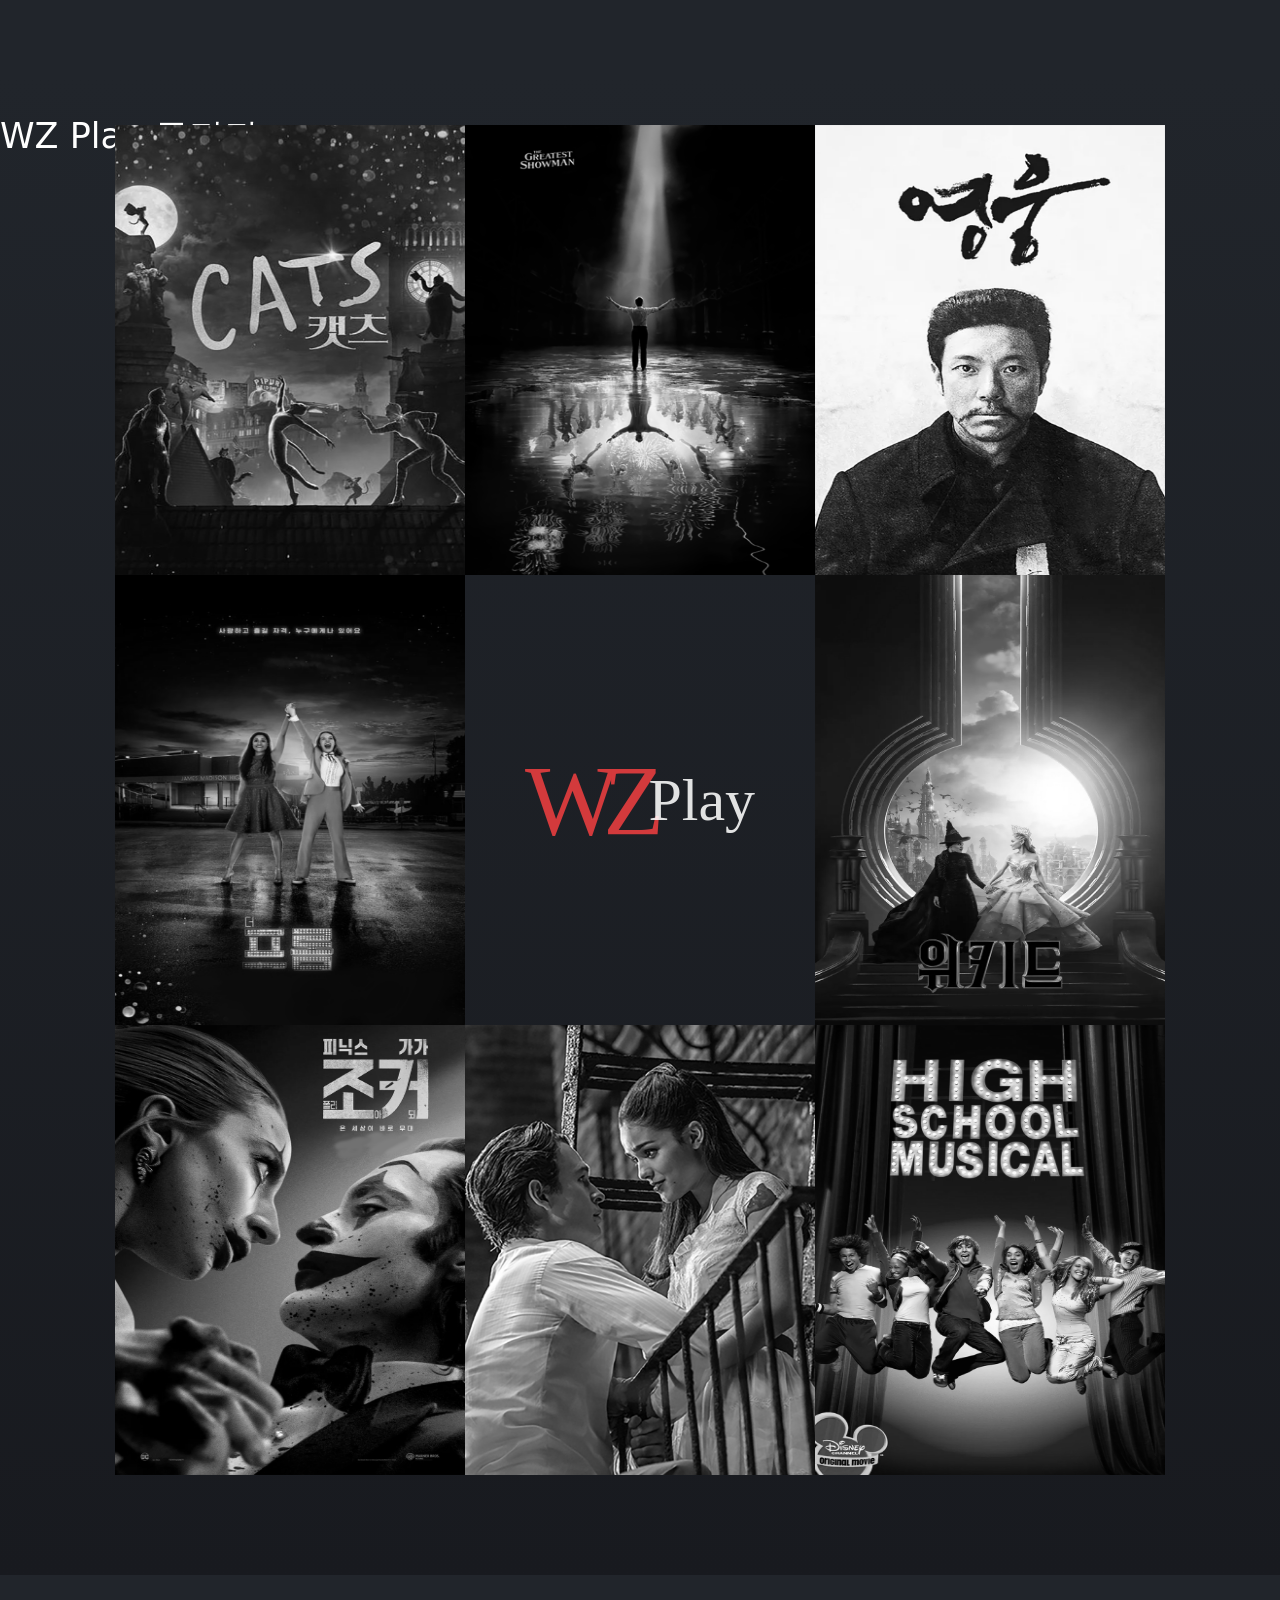
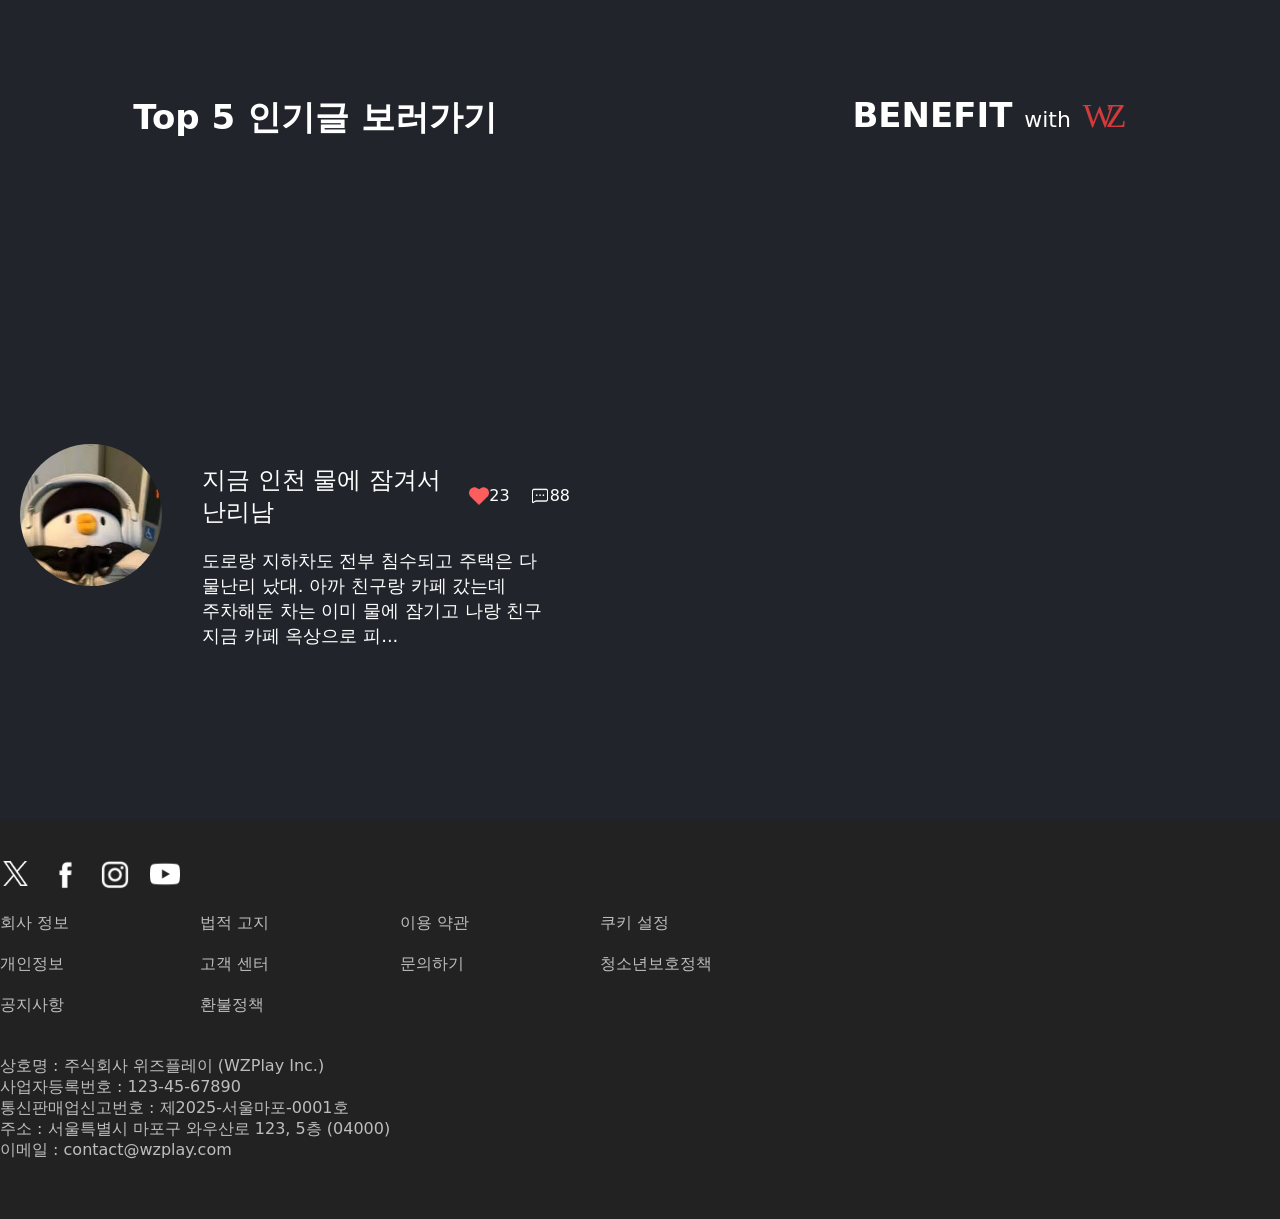
==== commit 1ee5d4fb: "수정" ====
--- a/메인테스트/test.html
+++ b/메인테스트/test.html
@@ -8,18 +8,39 @@
     <!-- Link Swiper's CSS -->
     <link rel="stylesheet" href="https://cdn.jsdelivr.net/npm/swiper@11/swiper-bundle.min.css" />
 
-    <link rel="stylesheet" href="css/index.css">
-    <link rel="stylesheet" href="css/main.css">
-    <link rel="stylesheet" href="css/layout.css">
-    <link rel="stylesheet" href="css/reset.css">
+    <link rel="stylesheet" href="../css/reset.css">
+    <link rel="stylesheet" href="../css/layout.css">
+    <link rel="stylesheet" href="../css/index.css">
+    <link rel="stylesheet" href="../css/main.css">
+
+
+    <link rel="stylesheet" href="../css/main-contents-Auto-progress.css">
+    <link rel="stylesheet" href="../css/main-grid-container.css">
+    <link rel="stylesheet" href="../css/container-community-store.css">
+    <link rel="stylesheet" href="../css/soo.css">
+
+    <script src="/js/jquery-3.7.1.min.js"></script>
+    <script src="/js/layout.js" defer></script>
+
+
+    <script src="../js/favorite-01.js" defer></script>
+    <script src="../js/recommend-02.js" defer></script>
+    <script src="../js/popular-03.js" defer></script>
+    <script src="../js/list-menu.js" defer></script>
+    <script src="../js/main-contents-Autoplay-progress.js" defer></script>
+    <script src="../js/json-main.js" defer></script>
+    <script src="../js/main-container-community-store.js" defer></script>
 </head>
 
 
+<!-- 해야할것 이름 바꾸기. -->
+<!-- 메인 슬라이더 이미지 바꾸고 네비게이션 각자 줘야함.
+ a 태그에 #넣어주기  -->
 <div class="wrapper">
     <div class="main-visual">
 
     </div>
-    <div class="container">
+    <div class="containerrrr">
         <div class="content-box">
             <section></section>
         </div>
@@ -29,37 +50,40 @@
 
 
 <body>
-    <div class="home-wrapper">
-        <header class="main-header-container">
+    <div> <!-- style="position: relative; height: 200vh; background-color: aqua;" -->
+        <header id="mainHeader" class="main-header-container">
             <div class="logo-box">
                 <h1 class="logo">
-                    <span>WZ</span>
+                    <a href="/home.html">
+                        <span>WZ</span>
+                    </a>
                 </h1>
             </div>
             <ul class="nav-list">
                 <li class="nav-item">
-                    <a href="#">카테고리</a>
+                    <a href="/category.html">카테고리</a>
                 </li>
                 <li class="nav-item">
-                    <a href="#">커뮤니티</a>
+                    <a href="/community.html">커뮤니티</a>
                 </li>
                 <li class="nav-item">
-                    <a href="#">스토어</a>
+                    <a href="/store.html">스토어</a>
                 </li>
             </ul>
             <div class="util-box">
-                <div class="search-box">
-                    <input class="search-input" type="text">
-                    <span class="search-btn"><span class="hidden">검색</span></span>
-                </div>
+                <form id="searchForm" action="/search.html" method="get" class="search-box">
+                    <label for="mainSearch">검색</label>
+                    <input id="mainSearch" class="search-input" name="query" type="text" placeholder="검색어를 입력하세요" />
+                    <button class="search-btn" type="submit"><span class="hidden">검색</span></button>
+                </form>
                 <div class="account-box">
                     <span class="user-name">user</span>
                     <span class="user-profile">
-                        <img src="./img/user.jpg" alt="profile" />
+                        <img src="../source/img/user.jpg" alt="profile" />
                     </span>
                     <div class="account-hover-box">
                         <div class="hover-box-upper">
-                            <img src="./img/user.jpg" alt="profile" />
+                            <img src="../source/img/user.jpg" alt="profile" />
                             <span>userName</span>
                         </div>
                         <div class="hover-box-nav">
@@ -76,248 +100,556 @@
                 </div>
             </div>
         </header>
-
-        <!-- 메인 auto 동영상 -->
-        <section>
-            <div class="main-video"><video src="img/MZ_main_mv.mp4" muted autoplay></video>
-                <div class="main-video-inner-btn">
-                    <a href="">예고보기</a>
-                    <a href="">상세정보</a>
-                </div>
-            </div>
-        </section>
-
-
-
-        <section>
-            <div class="list">
-                <h2>내가 관심있는 리스트</h2>
-                <div class="swiper mainSlider">
-                    <div class="swiper-wrapper">
-                        <div class="swiper-slide">
-                            <img src="./img/img_B/mu_Cats_B.png" alt="">
-                        </div>
-                        <div class="swiper-slide">
-                            <img src="./img/img_B/mu_Chicago_B.png" alt="">
-                        </div>
-                        <div class="swiper-slide">
-                            <img src="./img/img_B/mu_Dear_evan_hansen_B.png" alt="">
-                        </div>
-                        <div class="swiper-slide">
-                            <img src="./img/img_B/mu_Greatest_showman_B.png" alt="">
-                        </div>
-                        <div class="swiper-slide">
-                            <img src="./img/img_B/mu_Hero_B.png" alt="">
-                        </div>
-                        <div class="swiper-slide">
-                            <img src="./img/img_B/mu_High_school_musical_B.png" alt="">
-                        </div>
-                        <div class="swiper-slide">
-                            <img src="./img/img_B/mu_Joker_B.png" alt="">
-                        </div>
-                        <div class="swiper-slide">
-                            <img src="./img/img_B/mu_Lalaland_B.png" alt="">
-                        </div>
-                        <div class="swiper-slide">
-                            <img src="./img/img_B/mu_Les-Misérables_B.png" alt="">
-                        </div>
-                        <div class="swiper-slide">
-                            <img src="./img/img_B/mu_Mamma_mia!_B.png" alt="">
-                        </div>
-                        <div class="swiper-slide">
-                            <img src="./img/img_B/mu_Singin'_in_the_Rain_B.png" alt="">
-                        </div>
-                        <div class="swiper-slide">
-                            <img src="./img/img_B/mu_Sound_of_music_B.png" alt="">
-                        </div>
-                        <div class="swiper-slide">
-                            <img src="./img/img_B/mu_Sweeney_todd_B.png" alt="">
-                        </div>
-                        <div class="swiper-slide">
-                            <img src="./img/img_B/mu_The_prom_B.png" alt="">
-                        </div>
-                        <div class="swiper-slide">
-                            <img src="./img/img_B/mu_West_side_story_B.png" alt="">
-                        </div>
-                        <div class="swiper-slide">
-                            <img src="./img/img_B/mu_Wicked_B.png" alt="">
-                        </div>
-
-
-                    </div>
-                    <div class="swiper-pagination"></div>
-                </div>
-            </div>
-
-
-            <div class="list">
-                <div class="list-menu">
-                    <h2>이건 꼭 봐야해! 이번 분기 추천작</h2>
-                    <ul class="list-menu-submenu">
-                        <li><a href="">장르</a>
-                            <ul>
-                                <li><a href=""></a></li>
-                            </ul>
-                        </li>
-                    </ul>
-                </div>
-
-                <div class="swiper mainSlider">
-                    <div class="swiper-wrapper">
-                        <div class="swiper-slide">
-                            <img src="./img/img_B/mu_Cats_B.png" alt="">
-                        </div>
-                        <div class="swiper-slide">
-                            <img src="./img/img_B/mu_Chicago_B.png" alt="">
-                        </div>
-                        <div class="swiper-slide">
-                            <img src="./img/img_B/mu_Dear_evan_hansen_B.png" alt="">
-                        </div>
-                        <div class="swiper-slide">
-                            <img src="./img/img_B/mu_Greatest_showman_B.png" alt="">
-                        </div>
-                        <div class="swiper-slide">
-                            <img src="./img/img_B/mu_Hero_B.png" alt="">
-                        </div>
-                        <div class="swiper-slide">
-                            <img src="./img/img_B/mu_High_school_musical_B.png" alt="">
-                        </div>
-                        <div class="swiper-slide">
-                            <img src="./img/img_B/mu_Joker_B.png" alt="">
-                        </div>
-                        <div class="swiper-slide">
-                            <img src="./img/img_B/mu_Lalaland_B.png" alt="">
-                        </div>
-                        <div class="swiper-slide">
-                            <img src="./img/img_B/mu_Les-Misérables_B.png" alt="">
-                        </div>
-                        <div class="swiper-slide">
-                            <img src="./img/img_B/mu_Mamma_mia!_B.png" alt="">
-                        </div>
-                        <div class="swiper-slide">
-                            <img src="./img/img_B/mu_Singin'_in_the_Rain_B.png" alt="">
-                        </div>
-                        <div class="swiper-slide">
-                            <img src="./img/img_B/mu_Sound_of_music_B.png" alt="">
-                        </div>
-                        <div class="swiper-slide">
-                            <img src="./img/img_B/mu_Sweeney_todd_B.png" alt="">
-                        </div>
-                        <div class="swiper-slide">
-                            <img src="./img/img_B/mu_The_prom_B.png" alt="">
-                        </div>
-                        <div class="swiper-slide">
-                            <img src="./img/img_B/mu_West_side_story_B.png" alt="">
-                        </div>
-                        <div class="swiper-slide">
-                            <img src="./img/img_B/mu_Wicked_B.png" alt="">
-                        </div>
-
-
-                    </div>
-                    <div class="swiper-pagination"></div>
-                </div>
-            </div>
-
-
-            <div class="list">
-                <div class="list-menu">
-                    <h2>지금 제일 인기 있는 건 뭐지? 실시간 급상승 인기작!</h2>
-                </div>
-                <div class="swiper mainSlider">
-                    <div class="swiper-wrapper">
-                        <div class="swiper-slide">
-                            <img src="./img/img_B/mu_Cats_B.png" alt="">
-                        </div>
-                        <div class="swiper-slide">
-                            <img src="./img/img_B/mu_Chicago_B.png" alt="">
-                        </div>
-                        <div class="swiper-slide">
-                            <img src="./img/img_B/mu_Dear_evan_hansen_B.png" alt="">
-                        </div>
-                        <div class="swiper-slide">
-                            <img src="./img/img_B/mu_Greatest_showman_B.png" alt="">
-                        </div>
-                        <div class="swiper-slide">
-                            <img src="./img/img_B/mu_Hero_B.png" alt="">
-                        </div>
-                        <div class="swiper-slide">
-                            <img src="./img/img_B/mu_High_school_musical_B.png" alt="">
-                        </div>
-                        <div class="swiper-slide">
-                            <img src="./img/img_B/mu_Joker_B.png" alt="">
-                        </div>
-                        <div class="swiper-slide">
-                            <img src="./img/img_B/mu_Lalaland_B.png" alt="">
-                        </div>
-                        <div class="swiper-slide">
-                            <img src="./img/img_B/mu_Les-Misérables_B.png" alt="">
-                        </div>
-                        <div class="swiper-slide">
-                            <img src="./img/img_B/mu_Mamma_mia!_B.png" alt="">
-                        </div>
-                        <div class="swiper-slide">
-                            <img src="./img/img_B/mu_Singin'_in_the_Rain_B.png" alt="">
-                        </div>
-                        <div class="swiper-slide">
-                            <img src="./img/img_B/mu_Sound_of_music_B.png" alt="">
-                        </div>
-                        <div class="swiper-slide">
-                            <img src="./img/img_B/mu_Sweeney_todd_B.png" alt="">
-                        </div>
-                        <div class="swiper-slide">
-                            <img src="./img/img_B/mu_The_prom_B.png" alt="">
-                        </div>
-                        <div class="swiper-slide">
-                            <img src="./img/img_B/mu_West_side_story_B.png" alt="">
-                        </div>
-                        <div class="swiper-slide">
-                            <img src="./img/img_B/mu_Wicked_B.png" alt="">
-                        </div>
-
-
-                    </div>
-                    <div class="swiper-pagination"></div>
-                </div>
-            </div>
-
-        </section>
-
-
-
-        <footer class="main-footer-wrapper">
-            <div class="main-footer-container">
-                <ul class="social-nav">
-                    <li><a href="#" class="ico_X"><span class="hidden">X</span></a></li>
-                    <li><a href="#" class="ico_facebook"><span class="hidden">페이스북</span></a></li>
-                    <li><a href="#" class="ico_insta"><span class="hidden">인스타그램</span></a></li>
-                    <li><a href="#" class="ico_youtube"><span class="hidden">유튜브</span></a></li>
+    </div>
+
+    <!-- 메인 auto 동영상 -->
+    <section>
+        <div class="main-video"><video src="../source/img/MZ_main_mv.mp4" muted autoplay></video>
+            <div class="main-video-inner-btn">
+                <a href=""><img src="../source/icons/ico_play.png" alt="">예고보기</a>
+                <a href=""><img class="other" src="../source/icons/ico_info.png" alt="">상세정보</a>
+            </div>
+        </div>
+    </section>
+
+    <div class="gradient"></div>
+
+    <section id="container">
+        <div class="list">
+            <h2>내가 관심있는 리스트</h2>
+            <div class="swiper swiper_layout favorite_slider common">
+                <div class="swiper-wrapper">
+                    <div class="swiper-slide">
+                        <a href="#"><img src="../source/img/img_B/mu_Cats_B.png" alt=""></a>
+                    </div>
+                    <div class="swiper-slide">
+                        <a href="#"><img src="../source/img/img_B/mu_Chicago_B.png" alt=""></a>
+                    </div>
+                    <div class="swiper-slide">
+                        <a href="#"><img src="../source/img/img_B/mu_Dear_evan_hansen_B.png" alt=""></a>
+                    </div>
+                    <div class="swiper-slide">
+                        <a href="#"><img src="../source/img/img_B/mu_Greatest_showman_B.png" alt=""></a>
+                    </div>
+                    <div class="swiper-slide">
+                        <a href="#"><img src="../source/img/img_B/mu_Hero_B.png" alt=""></a>
+                    </div>
+                    <div class="swiper-slide">
+                        <a href="#"><img src="../source/img/img_B/mu_High_school_musical_B.png" alt=""></a>
+                    </div>
+                    <div class="swiper-slide">
+                        <a href="#"><img src="../source/img/img_B/mu_Joker_B.png" alt=""></a>
+                    </div>
+                    <div class="swiper-slide">
+                        <a href="#"><img src="../source/img/img_B/mu_Lalaland_B.png" alt=""></a>
+                    </div>
+                    <div class="swiper-slide">
+                        <a href="#"><img src="../source/img/img_B/mu_Les-Misérables_B.png" alt=""></a>
+                    </div>
+                    <div class="swiper-slide">
+                        <a href="#"><img src="../source/img/img_B/mu_Mamma_mia!_B.png" alt=""></a>
+                    </div>
+                    <div class="swiper-slide">
+                        <a href="#"><img src="../source/img/img_B/mu_Singin'_in_the_Rain_B.png" alt=""></a>
+                    </div>
+                    <div class="swiper-slide">
+                        <a href="#"><img src="../source/img/img_B/mu_Sound_of_music_B.png" alt=""></a>
+                    </div>
+                    <div class="swiper-slide">
+                        <a href="#"><img src="../source/img/img_B/mu_Sweeney_todd_B.png" alt=""></a>
+                    </div>
+                    <div class="swiper-slide">
+                        <a href="#"><img src="../source/img/img_B/mu_The_prom_B.png" alt=""></a>
+                    </div>
+                    <div class="swiper-slide">
+                        <a href="#"><img src="../source/img/img_B/mu_West_side_story_B.png" alt=""></a>
+                    </div>
+                    <div class="swiper-slide">
+                        <a href="#"><img src="../source/img/img_B/mu_Wicked_B.png" alt="">
+                    </div></a>
+
+
+                </div>
+                <div class="swiper-button-next"></div>
+                <div class="swiper-button-prev"></div>
+            </div>
+        </div>
+
+        <div class="list">
+            <div class="list-menu">
+                <h2>이건 꼭 봐야해! 이번 분기 추천작</h2>
+                <ul class="list-gnb">
+                    <li>
+                        <div class="list-contain">
+                            <span>유형</span>
+                            <div class="arrow-down"></div>
+                        </div>
+                        <ul class="sub">
+                            <li><a href="#" data-genre="movie">영화</a></li>
+                            <li><a href="#" data-genre="drama">드라마</a></li>
+                            <li><a href="#" data-genre="documentary">다큐</a></li>
+                            <li><a href="#" data-genre="musical">뮤지컬</a></li>
+                            <li><a href="#" data-genre="varietyShow">예능</a></li>
+                            <li><a href="#" data-genre="animation">애니</a></li>
+                        </ul>
+                    </li>
                 </ul>
-                <ul class="footer-nav">
-                    <li>회사 정보</li>
-                    <li>법적 고지</li>
-                    <li>이용 약관</li>
-                    <li>쿠키 설정</li>
+            </div>
+            <div class="swiper swiper_layout recommend_slider common">
+                <div class="swiper-wrapper">
+                    <div class="swiper-slide">
+                        <a href="#"><img src="../source/img/img_B/mu_Cats_B.png" alt=""></a>
+                    </div>
+                    <div class="swiper-slide">
+                        <a href="#"><img src="../source/img/img_B/mu_Chicago_B.png" alt=""></a>
+                    </div>
+                    <div class="swiper-slide">
+                        <a href="#"><img src="../source/img/img_B/mu_Dear_evan_hansen_B.png" alt=""></a>
+                    </div>
+                    <div class="swiper-slide">
+                        <a href="#"><img src="../source/img/img_B/mu_Greatest_showman_B.png" alt=""></a>
+                    </div>
+                    <div class="swiper-slide">
+                        <a href="#"><img src="../source/img/img_B/mu_Hero_B.png" alt=""></a>
+                    </div>
+                    <div class="swiper-slide">
+                        <a href="#"><img src="../source/img/img_B/mu_High_school_musical_B.png" alt=""></a>
+                    </div>
+                    <div class="swiper-slide">
+                        <a href="#"><img src="../source/img/img_B/mu_Joker_B.png" alt=""></a>
+                    </div>
+                    <div class="swiper-slide">
+                        <a href="#"><img src="../source/img/img_B/mu_Lalaland_B.png" alt=""></a>
+                    </div>
+                    <div class="swiper-slide">
+                        <a href="#"><img src="../source/img/img_B/mu_Les-Misérables_B.png" alt=""></a>
+                    </div>
+                    <div class="swiper-slide">
+                        <a href="#"><img src="../source/img/img_B/mu_Mamma_mia!_B.png" alt=""></a>
+                    </div>
+                    <div class="swiper-slide">
+                        <a href="#"><img src="../source/img/img_B/mu_Singin'_in_the_Rain_B.png" alt=""></a>
+                    </div>
+                    <div class="swiper-slide">
+                        <a href="#"><img src="../source/img/img_B/mu_Sound_of_music_B.png" alt=""></a>
+                    </div>
+                    <div class="swiper-slide">
+                        <a href="#"><img src="../source/img/img_B/mu_Sweeney_todd_B.png" alt=""></a>
+                    </div>
+                    <div class="swiper-slide">
+                        <a href="#"><img src="../source/img/img_B/mu_The_prom_B.png" alt=""></a>
+                    </div>
+                    <div class="swiper-slide">
+                        <a href="#"><img src="../source/img/img_B/mu_West_side_story_B.png" alt=""></a>
+                    </div>
+                    <div class="swiper-slide">
+                        <a href="#"><img src="../source/img/img_B/mu_Wicked_B.png" alt="">
+                    </div></a>
+
+
+                </div>
+                <div class="swiper-button-prev"></div>
+                <div class="swiper-button-next"></div>
+            </div>
+        </div>
+
+        <div class="list">
+            <div class="list-menu">
+                <h2>지금 제일 인기 있는 건 뭐지? 실시간 급상승 인기작!</h2>
+                <ul class="list-gnb">
+                    <li>
+                        <div class="list-contain">
+                            <span>유형</span>
+                            <div class="arrow-down"></div>
+                        </div>
+                        <ul class="sub">
+                            <li><a href="#" data-genre="movie">영화</a></li>
+                            <li><a href="#" data-genre="drama">드라마</a></li>
+                            <li><a href="#" data-genre="documentary">다큐</a></li>
+                            <li><a href="#" data-genre="musical">뮤지컬</a></li>
+                            <li><a href="#" data-genre="varietyShow">예능</a></li>
+                            <li><a href="#" data-genre="animation">애니</a></li>
+                        </ul>
+                    </li>
                 </ul>
-                <ul class="footer-nav">
-                    <li>개인정보</li>
-                    <li>고객 센터</li>
-                    <li>문의하기</li>
-                    <li>청소년보호정책</li>
-                </ul>
-                <ul class="footer-nav">
-                    <li>공지사항</li>
-                    <li>환불정책</li>
-                </ul>
-                <div class="company-info">
-                    <p>상호명 : 주식회사 위즈플레이 (WZPlay Inc.)</p>
-                    <p>사업자등록번호 : 123-45-67890</p>
-                    <p>통신판매업신고번호 : 제2025-서울마포-0001호</p>
-                    <p>주소 : 서울특별시 마포구 와우산로 123, 5층 (04000)</p>
-                    <p>이메일 : contact@wzplay.com</p>
-                </div>
-            </div>
-        </footer>
+            </div>
+            <div class="swiper swiper_layout popular_slider common">
+                <div class="swiper-wrapper">
+                    <div class="swiper-slide">
+                        <a href="#"><img src="../source/img/img_B/mu_Cats_B.png" alt=""></a>
+                    </div>
+                    <div class="swiper-slide">
+                        <a href="#"><img src="../source/img/img_B/mu_Chicago_B.png" alt=""></a>
+                    </div>
+                    <div class="swiper-slide">
+                        <a href="#"><img src="../source/img/img_B/mu_Dear_evan_hansen_B.png" alt=""></a>
+                    </div>
+                    <div class="swiper-slide">
+                        <a href="#"><img src="../source/img/img_B/mu_Greatest_showman_B.png" alt=""></a>
+                    </div>
+                    <div class="swiper-slide">
+                        <a href="#"><img src="../source/img/img_B/mu_Hero_B.png" alt=""></a>
+                    </div>
+                    <div class="swiper-slide">
+                        <a href="#"><img src="../source/img/img_B/mu_High_school_musical_B.png" alt=""></a>
+                    </div>
+                    <div class="swiper-slide">
+                        <a href="#"><img src="../source/img/img_B/mu_Joker_B.png" alt=""></a>
+                    </div>
+                    <div class="swiper-slide">
+                        <a href="#"><img src="../source/img/img_B/mu_Lalaland_B.png" alt=""></a>
+                    </div>
+                    <div class="swiper-slide">
+                        <a href="#"><img src="../source/img/img_B/mu_Les-Misérables_B.png" alt=""></a>
+                    </div>
+                    <div class="swiper-slide">
+                        <a href="#"><img src="../source/img/img_B/mu_Mamma_mia!_B.png" alt=""></a>
+                    </div>
+                    <div class="swiper-slide">
+                        <a href="#"><img src="../source/img/img_B/mu_Singin'_in_the_Rain_B.png" alt=""></a>
+                    </div>
+                    <div class="swiper-slide">
+                        <a href="#"><img src="../source/img/img_B/mu_Sound_of_music_B.png" alt=""></a>
+                    </div>
+                    <div class="swiper-slide">
+                        <a href="#"><img src="../source/img/img_B/mu_Sweeney_todd_B.png" alt=""></a>
+                    </div>
+                    <div class="swiper-slide">
+                        <a href="#"><img src="../source/img/img_B/mu_The_prom_B.png" alt=""></a>
+                    </div>
+                    <div class="swiper-slide">
+                        <a href="#"><img src="../source/img/img_B/mu_West_side_story_B.png" alt=""></a>
+                    </div>
+                    <div class="swiper-slide">
+                        <a href="#"><img src="../source/img/img_B/mu_Wicked_B.png" alt="">
+                    </div></a>
+
+
+                </div>
+                <div class="swiper-button-prev"></div>
+                <div class="swiper-button-next"></div>
+            </div>
+        </div>
+
+        <div class="main-contents-wrapper">
+            <h2>공개 예정 콘텐츠 미리보기</h2>
+            <!-- Autoplay progress Swiper -->
+            <div class="swiper main-Autoplay-Swiper">
+                <div class="swiper-wrapper">
+                    <div class="swiper-slide bg01">
+                        <div class="swiper-slide-innerText">
+                            <div class="slide-overlay-text">
+                                <div class="sildeText">
+                                    <h3>퀸카로 살아남는 법</h3>
+                                    <ul class="inner-plus">
+                                        <li><a href="#">영상 맛보기
+                                                <div class="plus"></div>
+                                            </a>
+                                        </li>
+                                    </ul>
+                                </div>
+                                <p>가족들과 함께 아프리카에서 지내다 미국으로 전학 온 케이디는 새로운 학교에 적응하려 애쓴다. 그러던 중, 학교 내의 인기와 권력을 쥐고 있는 레지나는
+                                    케이디가 자신의 자리를 빼앗을 만한 경쟁자라 생각해 그녀에게 고의로 다가간다. 케이디의 다사다난한 고등학교 생활이 펼쳐진다.</p>
+                            </div>
+                        </div>
+                    </div>
+                    <div class="swiper-slide bg02">
+                        <div class="swiper-slide-innerText">
+                            <div class="slide-overlay-text">
+                                <div class="sildeText">
+                                    <h3>데리 걸스</h3>
+                                    <ul class="inner-plus">
+                                        <li><a href="#">영상 맛보기
+                                                <div class="plus"></div>
+                                            </a>
+                                        </li>
+                                    </ul>
+                                </div>
+                                <p>북아일랜드 데리에서 가톨릭 학교에 다니는 십대 소녀들의 유쾌하고 때로는 혼란스러운 일상을 그린 코미디 드라마. 1990년대 초 아일랜드의 정치적 혼란
+                                    속에서, 주인공 소녀들은 학교, 가족, 우정, 그리고 십대 소녀로서 겪는 성장통을 겪으며 성장하는 이야기가 시작된다!</p>
+                            </div>
+                        </div>
+                    </div>
+                    <div class="swiper-slide bg03">
+                        <div class="swiper-slide-innerText">
+                            <div class="slide-overlay-text">
+                                <div class="sildeText">
+                                    <h3>에스콰이어: 변호사를 꿈꾸는 변호사들</h3>
+                                    <ul class="inner-plus">
+                                        <li><a href="#">영상 맛보기
+                                                <div class="plus"></div>
+                                            </a>
+                                        </li>
+                                    </ul>
+                                </div>
+                                <p>국내 굴지의 로펌에 입사한 정의감 넘치는 신입 변호사. 냉정하고 까칠한 상사 밑에서 복잡한 법조계를 헤쳐 나간다.</p>
+                            </div>
+                        </div>
+                    </div>
+                    <div class="swiper-slide bg04">
+                        <div class="swiper-slide-innerText">
+                            <div class="slide-overlay-text">
+                                <div class="sildeText">
+                                    <h3>죽은 시인의 사회</h3>
+                                    <ul class="inner-plus">
+                                        <li><a href="#">영상 맛보기
+                                                <div class="plus"></div>
+                                            </a>
+                                        </li>
+                                    </ul>
+                                </div>
+                                <p>명문대 진학만이 목표인 사립학교에 파격적인 선생님이 부임한다. 카르페 디엠! 현재를 즐겨라! 공부만을 앞세우던 학생들에겐 충격적인 수업. 그리고 서서히
+                                    삶의 관점이 달라지는 학생들. 하지만 규율만이 진리인 이곳에서 문제... 없을까.</p>
+                            </div>
+                        </div>
+                    </div>
+                    <div class="swiper-slide bg05">
+                        <div class="swiper-slide-innerText">
+                            <div class="slide-overlay-text">
+                                <div class="sildeText">
+                                    <h3>그대들은 어떻게 살 것인가</h3>
+                                    <ul class="inner-plus">
+                                        <li><a href="#">영상 맛보기
+                                                <div class="plus"></div>
+                                            </a>
+                                        </li>
+                                    </ul>
+                                </div>
+                                <p>엄마가 돌아가신 뒤 엄마의 고향으로 이사한 소년 마히토. 그곳에서 만난 기묘한 왜가리에게 이끌려, 산 자와 죽은 자들이 공존하는 신비로운 이세계로 빨려
+                                    들어간다.</p>
+                            </div>
+                        </div>
+                    </div>
+                    <div class="swiper-slide bg06">
+                        <div class="swiper-slide-innerText">
+                            <div class="slide-overlay-text">
+                                <div class="sildeText">
+                                    <h3>레지던트 이블 3: 인류의 멸망</h3>
+                                    <ul class="inner-plus">
+                                        <li><a href="#">영상 맛보기
+                                                <div class="plus"></div>
+                                            </a>
+                                        </li>
+                                    </ul>
+                                </div>
+                                <p>라쿤 시티에 재앙이 발생한 이후 수년이 흘렀다. 적들이 한층 더 사악한 음모를 꾸미는 가운데, 앨리스는 라스베이거스에서 소수의 생존자와 힘을 합친다.
+                                </p>
+                            </div>
+                        </div>
+                    </div>
+                    <div class="swiper-slide bg07">
+                        <div class="swiper-slide-innerText">
+                            <div class="slide-overlay-text">
+                                <div class="sildeText">
+                                    <h3>발리에서 생긴 일</h3>
+                                    <ul class="inner-plus">
+                                        <li><a href="#">영상 맛보기
+                                                <div class="plus"></div>
+                                            </a>
+                                        </li>
+                                    </ul>
+                                </div>
+                                <p>발리에서 우연히 만난 네 명의 청춘 남녀. 각기 다른 인생의 위기에 직면한 그들이 복잡하게 꼬인 애정 관계에 휘말린다.</p>
+                            </div>
+                        </div>
+                    </div>
+                    <div class="swiper-slide bg08">
+                        <div class="swiper-slide-innerText">
+                            <div class="slide-overlay-text">
+                                <div class="sildeText">
+                                    <h3>23 아이덴티티</h3>
+                                    <ul class="inner-plus">
+                                        <li><a href="#">영상 맛보기
+                                                <div class="plus"></div>
+                                            </a>
+                                        </li>
+                                    </ul>
+                                </div>
+                                <p>23개의 인격이 언제 어떻게 나올지 모르는 케빈은 유일하게 자신을 이해해주는 플레처 박사에게만 자신의 이야기를 털어놓는다. 어느 날 24번째 인격이
+                                    그에게 등장하면서 케빈은 3명의 소녀들을 납치한다. 케빈의 수많은 인격은 아무도 모르게 그만의 계획을 은밀하게 진행하기 시작하는데..</p>
+                            </div>
+                        </div>
+                    </div>
+                </div>
+                <div class="swiper-button-next"></div>
+                <div class="swiper-button-prev"></div>
+                <div class="swiper-pagination"></div>
+            </div>
+        </div>
+
+    </section>
+
+    <section id="container-grid">
+        <!-- 독점작 -->
+        <div class="grid-content-wrapper">
+            <h2>WZ Play 독점작</h2>
+            <div class="grid-container">
+                <div class="grid-item">
+                    <a href="#"><img src="../source/img/img_P/mu_Cats_P.png" alt="">
+                        <div class="overlay-text">캣츠</div>
+                    </a>
+                </div>
+                <div class="grid-item">
+                    <a href="#"><img src="../source/img/img_P/mu_Greatest_showman_P.png" alt="">
+                        <div class="overlay-text">위대한 쇼맨</div>
+                    </a>
+                </div>
+                <div class="grid-item">
+                    <a href="#"><img src="../source/img/img_P/mu_Hero_P.png" alt="">
+                        <div class="overlay-text">영웅</div>
+                    </a>
+                </div>
+                <div class="grid-item">
+                    <a href=""><img src="../source/img/img_P/mu_Theform_P.png" alt="">
+                        <div class="overlay-text">더 프롬</div>
+                    </a>
+                </div>
+
+                <div class="grid-item center-logo"><span>WZ</span>Play</div>
+
+                <div class="grid-item">
+                    <a href="#"><img src="../source/img/img_P/mu_Wicked_P.png" alt="">
+                        <div class="overlay-text">위키드</div>
+                    </a>
+                </div>
+                <div class="grid-item">
+                    <a href="#"><img src="../source/img/img_P/mu_Joker_P.png" alt="">
+                        <div class="overlay-text">조커: 폴리 아 되</div>
+                    </a>
+                </div>
+                <div class="grid-item">
+                    <a href="#"><img src="../source/img/img_P/mu_West_side_story_P.png" alt="">
+                        <div class="overlay-text">웨스트 사이드 스토리</div>
+                    </a>
+                </div>
+                <div class="grid-item">
+                    <a href="#"><img src="../source/img/img_P/mu_High_school_musical_P.png" alt="">
+                        <div class="overlay-text">하이스쿨 뮤지컬</div>
+                    </a>
+                </div>
+            </div>
+        </div>
+    </section>
+
+
+    <section id="container-community-store">
+        <div class="community-section">
+            <h2>Top 5 인기글 보러가기</h2>
+            <div class="community-item">
+                <img src="../source/img/user.jpg" alt="프로필">
+                <div class="community-post-content">
+                    <div class="community-post-title"><span>탈모 완치 가능한거 앎?</span>
+                        <div class="community-post-icon">
+                            <div>
+                                <img class="heart" src="../source/icons/ico_hearts.png" alt="">
+                                <span>40</span>
+                            </div>
+                            <div>
+                                <img src="../source/icons/ico_chat.png" alt="">
+                                <span>130</span>
+                            </div>
+                        </div>
+
+                    </div>
+                    <div class="text">
+                        진심 내가 살인 칼날보다 매끈한데 이 치료제 쓰고 머리도 나기 시작했음. 미국에선 널리 알려졌는데 한국은 식약처 등이 못해서 못 들어오다가 드디어 풀림. 이거 요즘...
+                    </div>
+                </div>
+                <div class="community-post-content-overlay-text">이야기가 궁금하다면?
+                    <div class="overlay-text-btn">
+                        <a href="#">
+                            보러가기
+                            <div class="play-icon"></div>
+                        </a>
+                    </div>
+                </div>
+            </div>
+
+            <div class="community-item">
+                <img src="../source/img/user02.jpg" alt="프로필">
+                <div class="community-post-content">
+                    <div class="community-post-title"><span>지금 인천 물에 잠겨서 난리남</span>
+                        <div class="community-post-icon">
+                            <div>
+                                <img src="../source/icons/ico_hearts.png" alt="">
+                                <span>23</span>
+                            </div>
+                            <div>
+                                <img src="../source/icons/ico_chat.png" alt="">
+                                <span>88</span>
+                            </div>
+                        </div>
+
+                    </div>
+                    <div class="text">
+                        도로랑 지하차도 전부 침수되고 주택은 다 물난리 났대. 아까 친구랑 카페 갔는데 주차해둔 차는 이미 물에 잠기고 나랑 친구 지금 카페 옥상으로 피...
+                    </div>
+
+                </div>
+                <div class="community-post-content-overlay-text">이야기가 궁금하다면?
+                    <div class="overlay-text-btn">
+                        <a href="#">
+                            보러가기
+                            <div class="play-icon"></div>
+                        </a>
+                    </div>
+                </div>
+            </div>
+        </div>
+
+
+        <div class="store-section">
+            <h2>BENEFIT <span>with</span> <span class="logo">WZ</span></h2>
+            <div class="overlay-benefit">콘텐츠만 보기에는 아쉬운 순간 <br>스토어에서 더 많은 즐길 거리를 만나 보세요</div>
+            <div class="benefit-img">
+                <div class="store-post-content-overlay-text">MZ와 콜라보한 제품이 궁금하다면?
+                    <div class="overlay-text-btn">
+                        <a href="#">
+                            보러가기
+                            <div class="play-icon"></div>
+                        </a>
+                    </div>
+                </div>
+            </div>
+
+        </div>
+    </section>
+
+
+
+    <footer class="main-footer-wrapper">
+        <div class="main-footer-container">
+            <ul class="social-nav">
+                <li><a href="#" class="ico_X"><span class="hidden">X</span></a></li>
+                <li><a href="#" class="ico_facebook"><span class="hidden">페이스북</span></a></li>
+                <li><a href="#" class="ico_insta"><span class="hidden">인스타그램</span></a></li>
+                <li><a href="#" class="ico_youtube"><span class="hidden">유튜브</span></a></li>
+            </ul>
+            <ul class="footer-nav">
+                <li>회사 정보</li>
+                <li>법적 고지</li>
+                <li>이용 약관</li>
+                <li>쿠키 설정</li>
+            </ul>
+            <ul class="footer-nav">
+                <li>개인정보</li>
+                <li>고객 센터</li>
+                <li>문의하기</li>
+                <li>청소년보호정책</li>
+            </ul>
+            <ul class="footer-nav">
+                <li>공지사항</li>
+                <li>환불정책</li>
+            </ul>
+            <div class="company-info">
+                <p>상호명 : 주식회사 위즈플레이 (WZPlay Inc.)</p>
+                <p>사업자등록번호 : 123-45-67890</p>
+                <p>통신판매업신고번호 : 제2025-서울마포-0001호</p>
+                <p>주소 : 서울특별시 마포구 와우산로 123, 5층 (04000)</p>
+                <p>이메일 : contact@wzplay.com</p>
+            </div>
+        </div>
+    </footer>
     </div>
 
 
@@ -325,60 +657,6 @@
     <!-- Swiper JS -->
     <script src="https://cdn.jsdelivr.net/npm/swiper@11/swiper-bundle.min.js"></script>
 
-    <!-- Initialize Swiper -->
-    <script>
-        var swiper = new Swiper(".mainSlider", {
-            slidesPerView: 5,
-            centeredSlides: true,
-            loop:true,
-            spaceBetween: 30,
-            pagination: {
-                el: ".swiper-pagination",
-                type: "fraction",
-            },
-            navigation: {
-                nextEl: ".swiper-button-next",
-                prevEl: ".swiper-button-prev",
-            },
-        });
-
-        var appendNumber = 4;
-        var prependNumber = 1;
-        document
-            .querySelector(".prepend-2-slides")
-            .addEventListener("click", function (e) {
-                e.preventDefault();
-                swiper.prependSlide([
-                    '<div class="swiper-slide">Slide ' + --prependNumber + "</div>",
-                    '<div class="swiper-slide">Slide ' + --prependNumber + "</div>",
-                ]);
-            });
-        document
-            .querySelector(".prepend-slide")
-            .addEventListener("click", function (e) {
-                e.preventDefault();
-                swiper.prependSlide(
-                    '<div class="swiper-slide">Slide ' + --prependNumber + "</div>"
-                );
-            });
-        document
-            .querySelector(".append-slide")
-            .addEventListener("click", function (e) {
-                e.preventDefault();
-                swiper.appendSlide(
-                    '<div class="swiper-slide">Slide ' + ++appendNumber + "</div>"
-                );
-            });
-        document
-            .querySelector(".append-2-slides")
-            .addEventListener("click", function (e) {
-                e.preventDefault();
-                swiper.appendSlide([
-                    '<div class="swiper-slide">Slide ' + ++appendNumber + "</div>",
-                    '<div class="swiper-slide">Slide ' + ++appendNumber + "</div>",
-                ]);
-            });
-    </script>
 </body>
 
 </html>
--- a/css/layout.css
+++ b/css/layout.css
@@ -0,0 +1,242 @@
+@charset "utf-8";
+
+@font-face {
+    font-family: 'SBAggroB';
+    src: url('https://fastly.jsdelivr.net/gh/projectnoonnu/noonfonts_2108@1.1/SBAggroB.woff') format('woff');
+    font-weight: normal;
+    font-style: normal;
+}
+
+/* 추가요 */
+header {
+    z-index: 10;
+}
+
+
+.main-layout-wrapper{
+    width: 100%;
+    height: 200vh;
+}
+.main-header-container{
+    width: 100%;
+    height: 80px;
+    background-color: #21252B;
+    /* background: linear-gradient(to bottom, #555, #fff 50%); */
+    display: flex;
+    position: relative;
+    align-items: center;
+    justify-content: space-between;
+    padding: 10px 60px;
+    color: #fff;
+    position: fixed;
+}
+.logo-box{
+    position: absolute;
+    left: 50%;
+    top: 50%;
+    transform: translate(-50%, -50%);
+}
+.logo span{
+    font-family: 'SBAggroB';
+    font-size: 60px;
+    color: #D33A3C;
+    letter-spacing: -16px;
+}
+.nav-list{
+    display: flex;
+    gap: 60px;
+}
+.nav-item a{
+    color: #fff;
+}
+.util-box{
+    display: flex;
+    gap: 70px;
+}
+.search-box{
+    position: relative;
+}
+.search-box label{
+    display: none;
+}
+.search-box .search-input{
+    width: 250px;
+    height: 30px;
+    background-color: transparent;
+    border: none;
+    border-bottom: 1px #999999 solid;
+    outline: none;
+    color: #fff;
+    font-size: 16px;
+    line-height: 45px;
+    margin: 10px 0;
+    display: inline-block;
+}
+.search-box .search-btn{
+    border: none;
+    display: inline-block;
+    background: transparent url("../source/icons/ico_search.png") no-repeat center;
+    width: 20px;
+    height: 20px;
+    background-size: 20px 20px;
+    filter: invert(10);
+    position: absolute;
+    right: 10px;
+    top: 50%;
+    transform: translateY(-50%);
+    cursor: pointer;
+}
+.account-box{
+    display: flex;
+    gap: 30px;
+    position: relative;
+    align-items: center;
+    min-width: 130px;
+}
+.account-box .user-profile{
+    width: 50px;
+    height: 50px;
+}
+.user-profile img{
+    width: 100%;
+    height: 100%;
+    object-fit: cover;
+    border-radius: 10px;
+}
+.account-hover-box{
+    width: 170px;
+    position: absolute;
+    top: 100%;
+    left: 50%;
+    transform: translateX(-50%);
+    border: 1px solid #999999;
+    opacity: 0;
+    pointer-events: none;
+    background: #21252B;
+    transition: .3s;
+}
+.account-box:hover .account-hover-box{
+    opacity: 1;
+    pointer-events: all;
+}
+.account-hover-box .hover-box-upper{
+    display: flex;
+    flex-direction: column;
+    gap: 20px;
+    align-items: center;
+    padding-top: 20px;
+}
+.account-hover-box .hover-box-upper img{
+    width: 100px;
+    height: 100px;
+    border-radius: 10px;
+}
+.account-hover-box .hover-box-upper span{
+    font-size: 20px;
+}
+.hover-box-nav{
+    margin-top: 20px;
+    font-size: 13px;
+    opacity: 0.8;
+    padding: 0 20px;
+}
+.hover-box-nav ul{
+    display: flex;
+    flex-direction: column;
+    gap: 10px;
+}
+.hover-box-nav ul li a{
+    color: #fff;
+    display: flex;
+    align-items: center;
+    gap: 10px;
+}
+.hover-box-nav ul li a::before{
+    content: '';
+    display: inline-block;
+    width: 24px;
+    height: 24px;
+    filter: invert(10);
+}
+.hover-box-nav ul li:first-child a::before{
+    background: url("../source/icons/ico_account.png");
+    background-size: 24px 24px;
+}
+.hover-box-nav ul li:nth-child(2) a::before{
+    background: url("../source/icons/ico_basket.png");
+    background-size: 24px 24px;
+}
+.hover-box-nav ul li:last-child a::before{
+    background: url("../source/icons/ico_favorite_list.png");
+    background-size: 24px 24px;
+}
+.logout{
+    margin-top: 20px;
+    text-align: center;
+    padding: 12px 0;
+    width: 100%;
+    border-top: 1px solid #999999;
+}
+.logout span{
+    cursor: pointer;
+}
+
+
+.main-footer-wrapper{
+    /* position: absolute; */
+    bottom: 0;
+    width: 100%;
+    height: 400px;
+    background-color: #222;
+    color: #fff;
+    display: flex;
+    justify-content: center;
+}
+.main-footer-container{
+    width: 1280px;
+    height: 100%;
+}
+.main-footer-container .social-nav{
+    margin-top: 40px;
+}
+.social-nav{
+    display: flex;
+    gap: 20px;
+}
+.social-nav li a{
+    width: 30px;
+    height: 30px;
+    display: inline-block;
+    filter: invert(10);
+}
+.social-nav .ico_X{
+    background: url(../source/icons/ico_X.png) no-repeat center;
+    background-size: 25px 25px;
+}
+.social-nav .ico_facebook{
+    background: url(../source/icons/ico_facebook.png) no-repeat center;
+    background-size: 30px 30px;
+}
+.social-nav .ico_insta{
+    background: url(../source/icons/ico_insta.png) no-repeat center;
+    background-size: 30px 30px;
+}
+.social-nav .ico_youtube{
+    background: url(../source/icons/ico_youtube.png) no-repeat center;
+    background-size: 30px 30px;
+}
+.footer-nav{
+    margin-top: 20px;
+    display: flex;
+    width: 60%;
+    gap: 100px;
+}
+.footer-nav li{
+    width: 100px;
+    opacity: 0.7;
+    cursor: pointer;
+}
+.company-info{
+    margin-top: 40px;
+    opacity: 0.7;
+}
--- a/css/index.css
+++ b/css/index.css
@@ -0,0 +1,27 @@
+html,
+body {
+  max-width: 100vw;
+  overflow-x: hidden;
+}
+
+body {
+  word-break: keep-all;
+}
+body::-webkit-scrollbar {
+  display: none;
+}
+* {
+  box-sizing: border-box;
+  padding: 0;
+  margin: 0;
+}
+ul{
+  list-style: none;
+}
+
+a {
+  text-decoration: none;
+}
+.hidden{
+    display: none;
+}
--- a/css/main.css
+++ b/css/main.css
@@ -0,0 +1,153 @@
+@charset "utf-8";
+
+body {
+    background: #21252B;
+}
+.main-video {
+    width: 100%;
+    height: 1000px;
+    margin-bottom: 10px;
+}
+.main-video video {
+    width: 100%; height: 100%;
+    object-fit: cover;
+}
+.main-video .main-video-inner-btn {
+    position: relative;
+    display: flex;
+    gap: 15px;
+    bottom: 20%;
+    left: 10%;
+    color: #fff;
+}
+.main-video .main-video-inner-btn a img{
+    width: 17px;
+}
+.main-video .main-video-inner-btn a .other {
+    width: 22px;
+}
+.main-video .main-video-inner-btn a {
+    display: flex;
+    align-items: center;
+    gap: 8px;
+}
+.main-video .main-video-inner-btn a:first-child {
+    transition: all 0.3s ease;
+    background: #222222;
+    border-radius: 10px;
+    padding: 10px 25px;
+}
+.main-video .main-video-inner-btn a:last-child {
+    transition: all 0.3s ease;
+    background: #999999;
+    border-radius: 10px;
+    padding: 10px 25px;
+}
+
+.main-video .main-video-inner-btn a:first-child:hover {
+    background: #D33A3C;
+}
+.main-video .main-video-inner-btn a:last-child:hover {
+    background: #99999994;
+
+}
+/* video 끝 */
+.gradient {
+    position: relative;
+    bottom: 80px;
+    left: 0;
+    width: 100%;
+    height: 70px;
+    background: linear-gradient(to top, #21252B, transparent);
+}
+
+/* container */
+#container {
+    max-width: 1600px;
+    margin: 0 auto;
+    overflow: visible;
+}
+
+#container h2 {
+    color: #fff;
+    font-weight: 500;
+    font-size: 35px;
+}
+.list {
+    margin-bottom: 80px;
+}
+.list .list-menu {
+    display: flex;
+    color:#fff;
+    align-items: center;
+    gap: 60px;
+}
+.list .list-menu .list-gnb {
+    position: relative;
+}
+.list-contain {
+  display: flex; 
+  align-items: center; 
+  gap: 48px;
+  border: 1px solid #999999;
+  background-color: #222222;
+  color: white;
+  padding: 10px 18px;
+  cursor: pointer;
+}
+/* 화살표 icon */
+.arrow-down {
+    width: 9px;
+    height: 9px;
+    border-left: 1px solid #fff;
+    border-bottom: 1px solid #fff;
+    transform: rotate(-45deg);
+    position: relative;
+    top: -1px;
+    transition: all 0.3s ease; /* 애니메이션 효과 추가 */
+}
+
+/* 화살표가 위로 회전하는 클래스 */
+.arrow-down.rotate-up {
+    transform: rotate(135deg);
+}
+.list .list-menu .list-gnb .sub {
+    position: absolute;
+    top: 98%;
+    left: 0;
+    width: 100%;
+    text-align: center;
+    border: 1px solid #999999;
+    z-index: 2;
+    background: #222222;
+    display: none;
+}
+
+/* sub-li- hover 시에 변하는 요소 */
+.list .list-menu .list-gnb .sub li {
+    padding: 10px;
+    transition: all 0.3s;
+}
+.list .list-menu .list-gnb .sub li:hover {
+    background: #ffffff41;
+}
+
+
+/* swiper */
+.swiper.mainSlider >.swiper-wrapper .swiper-slide img {
+    display: block;
+    width: 350px;
+    height: 200px;
+    border-radius: 10px;
+}
+
+.swiper.mainSlider {
+    margin-top: 30px;
+    width: 100%;
+    overflow: visible;
+    
+}
+.swiper.mainSlider >.swiper-wrapper {
+    margin: 0;
+    overflow: visible;
+}
--- a/css/main-contents-Auto-progress.css
+++ b/css/main-contents-Auto-progress.css
@@ -0,0 +1,202 @@
+@charset "utf-8";
+.main-contents-wrapper h2{
+    margin: 200px 0 30px 0;
+}
+
+.main-Autoplay-Swiper {
+  width: 100%;
+  height: 720px;
+  position: relative;
+  overflow: hidden;
+  border-radius: 10px;
+}
+
+.main-Autoplay-Swiper .swiper-slide.bg01 {
+background: url(../source/img/main-swiper-bg/swiper-slide-bg01.png);
+}
+.main-Autoplay-Swiper .swiper-slide.bg02 {
+background: url(../source/img/main-swiper-bg/swiper-slide-bg02.png);
+}
+.main-Autoplay-Swiper .swiper-slide.bg03 {
+background: url(../source/img/main-swiper-bg/swiper-slide-bg03.png);
+}
+.main-Autoplay-Swiper .swiper-slide.bg04 {
+background: url(../source/img/main-swiper-bg/swiper-slide-bg04.png);
+}
+.main-Autoplay-Swiper .swiper-slide.bg05 {
+background: url(../source/img/main-swiper-bg/swiper-slide-bg05.png);
+}
+.main-Autoplay-Swiper .swiper-slide.bg06 {
+background: url(../source/img/main-swiper-bg/swiper-slide-bg06.png);
+}
+.main-Autoplay-Swiper .swiper-slide.bg07 {
+background: url(../source/img/main-swiper-bg/swiper-slide-bg07.png);
+}
+.main-Autoplay-Swiper .swiper-slide.bg08 {
+background: url(../source/img/main-swiper-bg/swiper-slide-bg08.png);
+}
+.main-Autoplay-Swiper .swiper-slide.bg01,
+.main-Autoplay-Swiper .swiper-slide.bg02,
+.main-Autoplay-Swiper .swiper-slide.bg03,
+.main-Autoplay-Swiper .swiper-slide.bg04,
+.main-Autoplay-Swiper .swiper-slide.bg05,
+.main-Autoplay-Swiper .swiper-slide.bg06,
+.main-Autoplay-Swiper .swiper-slide.bg07,
+.main-Autoplay-Swiper .swiper-slide.bg08 {
+  background-size: cover;
+  background-position: center;
+  background-repeat: no-repeat;
+  width: 100%;
+  height: 100%;
+}
+
+
+.main-Autoplay-Swiper .swiper-wrapper .swiper-slide {
+    position: relative;
+    overflow: hidden;
+}
+.swiper-slide-innerText {
+    position: absolute;
+    bottom: 0;
+    left: 0;
+    width: 100%;
+    height: 300px;
+    background: linear-gradient(to top, rgb(0, 0, 0), transparent);
+    transform: translateY(100%);
+    transition: 0.5s ease-in-out;
+}
+/* slide안 글씨 */
+.swiper-slide-innerText .slide-overlay-text {
+    position: absolute;
+    bottom: 0;
+    left: 0;
+    width: 100%;
+    padding: 40px 600px 40px 40px;
+    color: #fff;
+    z-index: 5;
+
+}
+.swiper-slide-innerText .slide-overlay-text p {
+    font-weight: 200;
+}
+
+.swiper-slide-innerText .slide-overlay-text .sildeText {
+    display: flex;
+    gap: 50px;
+    align-items: center;
+    font-size: 34px;
+    margin-bottom: 20px;
+}
+
+.swiper-slide-innerText .slide-overlay-text .sildeText .inner-plus {
+    display: flex;
+    align-items: center;
+    font-size: 20px;
+    font-weight: 300;
+    color: #ffffff8a;
+    transition: all 0.5s;
+}
+.inner-plus:hover,
+.inner-plus a:hover,
+.inner-plus:hover .plus,
+.inner-plus a:hover .plus{
+    color: #d33a3d;
+     text-shadow:
+    0 0 3px #d33a3da4,
+    0 0 3px #d33a3da4,
+    0 0 3px #d33a3da4;
+}
+
+.inner-plus li a {
+    display: flex;
+    align-items: center;
+    gap: 10px;
+    color: inherit;
+}
+.swiper-slide:hover .swiper-slide-innerText {
+  transform: translateY(0);
+}
+
+/* 더보기 puls 아이콘 */
+.plus {
+  width: 25px;
+  height: 25px;
+  border: 1px solid #ffffff79;
+  border-radius: 50%;
+  position: relative;
+  cursor: pointer;
+}
+
+/* 가로줄 */
+.plus::before {
+  content: "";
+  position: absolute;
+  top: 50%;
+  left: 15%;
+  width: 70%;
+  height: 1px;
+  background-color: #ffffff79;
+  transform: translateY(-50%);
+}
+
+/* 세로줄 */
+.plus::after {
+  content: "";
+  position: absolute;
+  top: 15%;
+  left: 50%;
+  width: 1px;
+  height: 70%;
+  background-color: #ffffff79;
+  transform: translateX(-50%);
+}
+/* hover시 border, 선 색상 변경 */
+.inner-plus:hover .plus,
+.inner-plus a:hover .plus {
+  border-color: #d33a3da4;
+   text-shadow:
+    0 0 3px #d33a3da4,
+    0 0 3px #d33a3da4,
+    0 0 3px #d33a3da4;
+}
+
+.inner-plus:hover .plus::before,
+.inner-plus:hover .plus::after,
+.inner-plus a:hover .plus::before,
+.inner-plus a:hover .plus::after {
+  background-color: #d33a3d;
+   text-shadow:
+    0 0 3px #d33a3d,
+    0 0 3px #d33a3d,
+    0 0 3px #d33a3d;
+}
+
+
+/* 스와이퍼 밑에 아이콘 */
+.main-Autoplay-Swiper .swiper-pagination-bullet {
+  background-color: #ffffff79;
+  width: 30px;
+  height: 3px;
+  opacity: 1;
+  margin: 0 8px;
+  border-radius: 1px;
+  transition: all 0.3s;
+}
+
+.main-Autoplay-Swiper .swiper-pagination-bullet-active {
+  background-color: #d33a3d;
+}
+
+/* 네비게이션 */
+
+.main-Autoplay-Swiper .swiper-button-prev,
+.main-Autoplay-Swiper .swiper-button-next {
+  color: #ffffff50;
+  transition: all 0.3s;
+  font-size: 30px;
+}
+.main-Autoplay-Swiper .swiper-button-prev:hover,
+.main-Autoplay-Swiper .swiper-button-next:hover {
+    color: #fff;
+
+}
--- a/css/main-grid-container.css
+++ b/css/main-grid-container.css
@@ -0,0 +1,83 @@
+@charset "utf-8";
+#container-grid {
+    background: linear-gradient(to bottom,#21252B,#181A1F);
+}
+
+.grid-content-wrapper {
+    max-width: 1600px;
+    margin: 0 auto;
+    padding-bottom: 100px;
+}
+.grid-container {
+    display: grid;
+    grid-template-columns: repeat(3, 1fr);
+    max-width: 1050px;
+    margin: 0 auto;
+}
+
+.grid-item {
+    position: relative;
+    overflow: hidden;
+}
+
+.grid-item img {
+    width: 100%;
+    height: 450px;
+    display: block;
+    transition: filter 0.5s ease, transform 0.5s ease;
+    filter: grayscale(100%);
+}
+
+.grid-item:hover img {
+    filter: grayscale(0%);
+    transform: scale(1.05);
+}
+
+.center-logo {
+    display: flex;
+    justify-content: center;
+    align-items: center;
+    font-size: 60px;
+    font-family: 'SBAggroB';
+    color: rgba(255, 255, 255, 0.87);
+}
+
+.center-logo span {
+    font-family: 'SBAggroB';
+    font-size: 100px;
+    color: #D33A3C;
+    letter-spacing: -16px;
+}
+
+.grid-content-wrapper {
+    margin-top: 150px;
+}
+
+.grid-content-wrapper h2 {
+    position: relative;
+    font-size: 35px;
+    color: #fff;
+    font-weight: 500;
+    left: 0;
+    top: 35px;
+}
+
+.overlay-text {
+    position: absolute;
+    bottom: -40px;
+    left: 0;
+    width: 100%;
+    text-align: center;
+    color: white;
+    font-size: 1.5em;
+    font-weight: bold;
+    opacity: 0;
+    transform: translateY(20px);
+    transition: all 0.5s ease;
+}
+
+.grid-item:hover .overlay-text {
+    bottom: 20px;
+    opacity: 1;
+    transform: translateY(0);
+}
--- a/css/container-community-store.css
+++ b/css/container-community-store.css
@@ -0,0 +1,247 @@
+@charset "utf-8";
+
+#container-community-store {
+    max-width: 1500px;
+    margin: 100px auto 100px;
+    display: flex;
+    color: #fff;
+    box-sizing: border-box;
+    padding: 20px;
+    gap: 100px;
+}
+
+.community-section h2 {
+    text-align: center;
+    margin-bottom: 80px;
+    font-size: 34px;
+}
+
+.store-section h2 {
+    text-align: center;
+    margin-bottom: 10px;
+    font-size: 34px;
+}
+
+.store-section h2>span {
+    font-size: 22px;
+    font-weight: 300;
+}
+
+.store-section h2 .logo {
+    font-size: 34px;
+    font-family: 'SBAggroB';
+    color: #D33A3C;
+    letter-spacing: -9px;
+}
+
+/* community-section */
+.community-section {
+    width: 740px;
+}
+
+.community-section .community-item {
+    display: flex;
+    padding-bottom: 30px;
+}
+
+.community-section .community-item>img {
+    width: 142px;
+    height: 142px;
+    border-radius: 50%;
+}
+
+.community-post-content {
+    padding: 20px 40px
+}
+
+.community-post-content .text {
+    font-size: 18px;
+    font-weight: 200;
+    line-height: 1.4;
+}
+
+.community-post-title {
+    display: flex;
+    justify-content: space-between;
+    align-items: center;
+    margin-bottom: 20px;
+}
+
+.community-post-title span {
+    font-size: 24px;
+}
+
+.community-post-icon {
+    display: flex;
+    gap: 20px;
+}
+
+.community-post-icon div .heart {
+    width: 16px;
+    height: 16px;
+    position: relative;
+    bottom: -2px;
+}
+
+.community-post-icon div img {
+    width: 20px;
+    height: 20px;
+}
+
+.community-post-icon div>span
+
+/* icon 글씨 */
+    {
+    font-size: 16px;
+    font-weight: 300;
+}
+
+.community-post-icon div {
+    display: flex;
+}
+
+/* 삼각형 */
+.overlay-text-btn {
+    margin-left: 200px;
+    margin-top: 20px;
+}
+.overlay-text-btn a{
+    display: flex;
+    gap: 18px;
+    align-items: center;
+    padding: 8px 30px;
+    border: 1px solid transparent;
+    border-radius: 24px;
+    font-size: 18px;
+    font-weight: 200;
+    background-color: rgba(255, 255, 255, 0.1);
+    transition: all 0.3s ease;
+}
+
+.play-icon {
+    border-top: 8px solid transparent;
+    border-bottom: 8px solid transparent;
+    border-left: 12px solid;
+    border-radius: 2px;
+    transition: transform 0.3s ease;
+}
+
+/* 보러가기 버튼 호버 시 삼각형 이동 */
+.overlay-text-btn a:hover .play-icon {
+    transform: translateX(13px);
+}
+
+.overlay-text-btn a:hover {
+    border: 1px solid #fff;
+    background: rgba(255, 255, 255, 0.2);
+}
+
+/* community-hover */
+.community-post-content-overlay-text {
+    position: absolute;
+    width: 100%;
+    height: 100%;
+    border-radius: 10px;
+    color: #fff;
+    font-size: 30px;
+    /* 피그마상 34인데 30으로 바꿈 */
+    opacity: 0;
+    visibility: hidden;
+    display: flex;
+    flex-direction: column;
+    justify-content: center;
+    align-items: center;
+    text-align: center;
+    transition: opacity 0.6s ease;
+}
+
+/* 흐려질 요소 */
+.community-item img,
+.community-item .community-post-content {
+    transition: opacity 0.3s ease, filter 0.3s ease;
+}
+
+/* community-item hover 시 효과와 자바 css */
+.community-item {
+    position: relative;
+    opacity: 0;
+    transform: translateY(30px);
+    transition: opacity 0.8s ease, transform 0.8s ease;
+}
+
+.community-item.show {
+    opacity: 1;
+    transform: translateY(0);
+}
+
+
+
+/* hover 했을 때 흐림 + 오버레이 표시 */
+.community-item:hover img,
+.community-item:hover .community-post-content {
+    opacity: 0.3;
+    filter: blur(3px);
+}
+
+.community-item:hover .community-post-content-overlay-text {
+    opacity: 1;
+    visibility: visible;
+}
+
+/* store-section */
+.benefit-img {
+    background: linear-gradient(rgba(0, 0, 0, 0.623)), url(/source/img/store_benefit.png) no-repeat center/cover;
+    width: 550px;
+    height: 400px;
+    border-radius: 10px;
+    overflow: hidden;
+    position: relative;
+    opacity: 0;
+    transform: translateY(30px);
+    transition: opacity 0.8s ease, transform 0.8s ease;
+}
+.benefit-img.show {
+    opacity: 1;
+    transform: translateY(0);
+}
+
+
+/* 오버레이 텍스트 */
+.store-post-content-overlay-text {
+    position: relative;
+    top: 0;
+    left: 0;
+    width: 100%;
+    height: 100%;
+    font-size: 30px;
+    display: flex;
+    flex-direction: column;
+    align-items: center;
+    justify-content: center;
+    text-align: center;
+    z-index: 2;
+}
+
+.store-post-content-overlay-text>.overlay-text-btn {
+    margin-left: 0;
+    margin-top: 30px;
+    padding: 8px 40px;
+}
+
+/* overlay-benefit  스크롤 했을때 보여지기 */
+.overlay-benefit {
+    margin-bottom: 10px;
+    font-size: 18px;
+    line-height: 1.3;
+    color: rgba(255, 255, 255, 0.616);
+    text-align: center;
+    opacity: 0;
+    transform: translateY(40px);
+    transition: all 0.8s ease;
+}
+
+/* 나타날 때 클래스 */
+.overlay-benefit.show {
+    opacity: 1;
+    transform: translateY(0);
+}
--- a/css/soo.css
+++ b/css/soo.css
@@ -0,0 +1,69 @@
+@charset "utf-8";
+
+.swiper.swiper_layout .swiper-wrapper {
+    margin-top: 40px;
+}
+
+.swiper.swiper_layout .swiper-slide {
+    height: 210px;
+}
+
+.swiper.swiper_layout .swiper-slide a {
+    display: block;
+    height: 100%
+}
+
+.swiper.swiper_layout .swiper-slide img {
+    width: 100%;
+    border-radius: 10px;
+}
+
+/* btn */
+.common .swiper-button-prev::after,
+.common .swiper-button-next::after {
+    font-size: 18px;
+    color: #ffffff91;
+    transition: color 0.3s ease, text-shadow 0.3s ease;
+
+    position: relative;
+}
+
+.common .swiper-button-prev::after {
+    left: -1px;
+}
+
+.common .swiper-button-next::after {
+    right: -1px;
+}
+
+.common .swiper-button-prev {
+    left: 4px;
+}
+
+.common .swiper-button-next {
+    right: 4px;
+}
+
+.common .swiper-button-prev,
+.common .swiper-button-next {
+    display: flex;
+    justify-content: center;
+    align-items: center;
+    color: #ffffff91;
+    background-color: rgba(0, 0, 0, 0.5);
+    width: 37px;
+    height: 37px;
+    border-radius: 50%;
+    transition: transform 0.3s ease, background-color 0.3s ease;
+}
+
+.common .swiper-button-prev:hover,
+.common .swiper-button-next:hover {
+    transform: scale(1.1);
+}
+
+.common .swiper-button-prev:hover::after,
+.common .swiper-button-next:hover::after {
+    color: #ffffff;
+    text-shadow: 0 0 5px #ffffffb8, 0 0 10px #ffffffa5;
+}
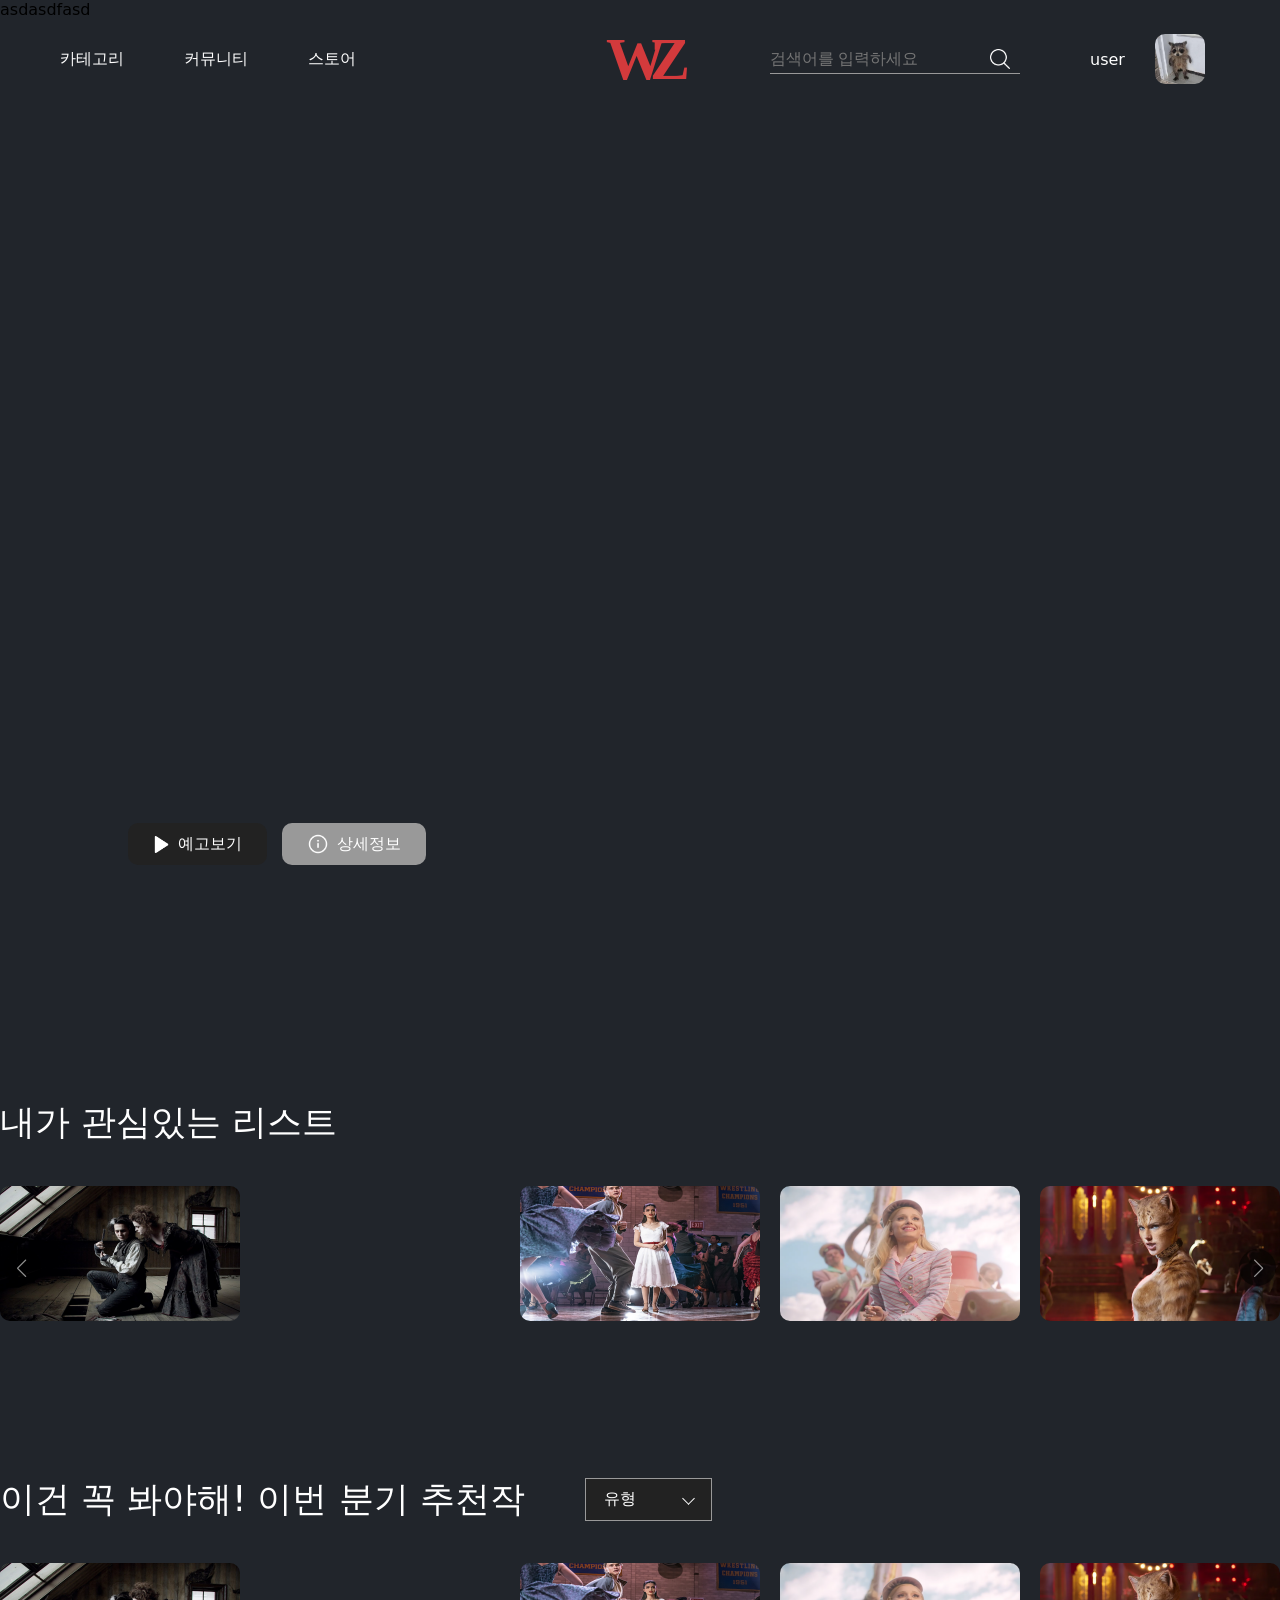
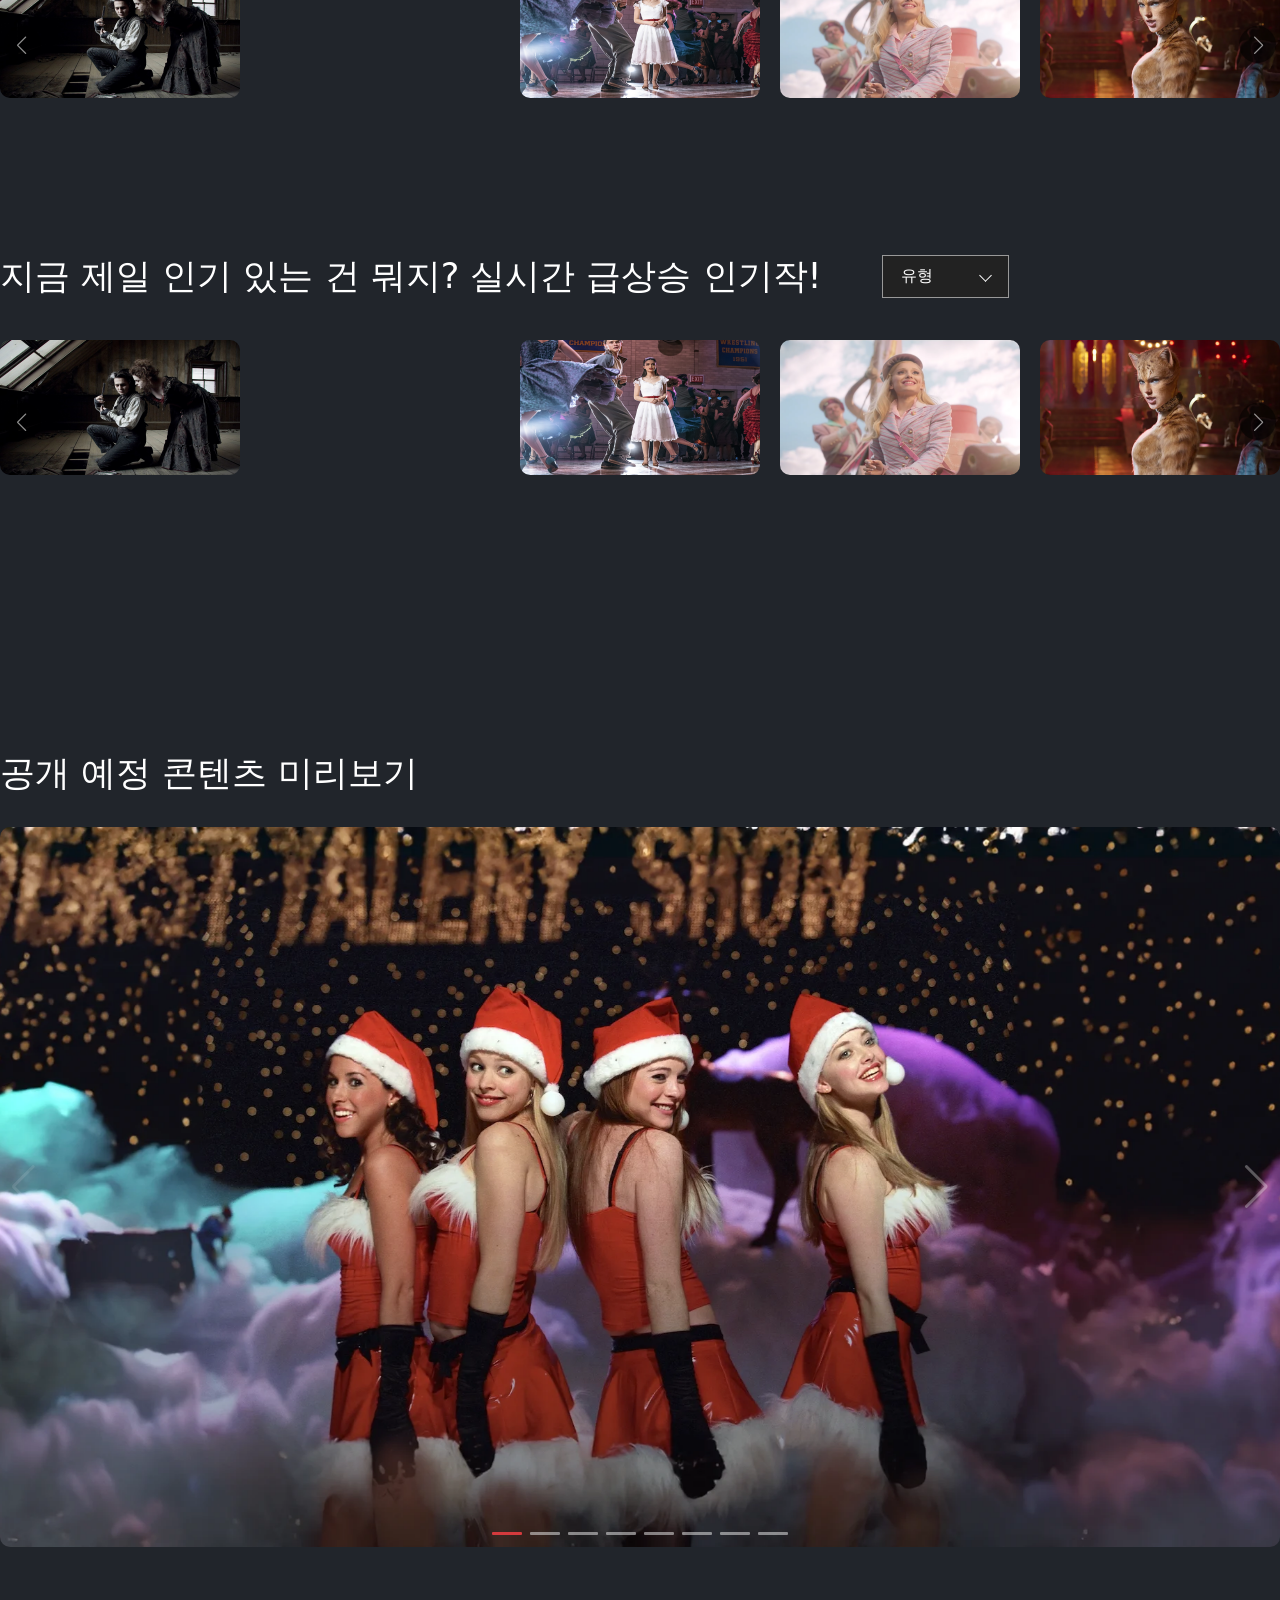
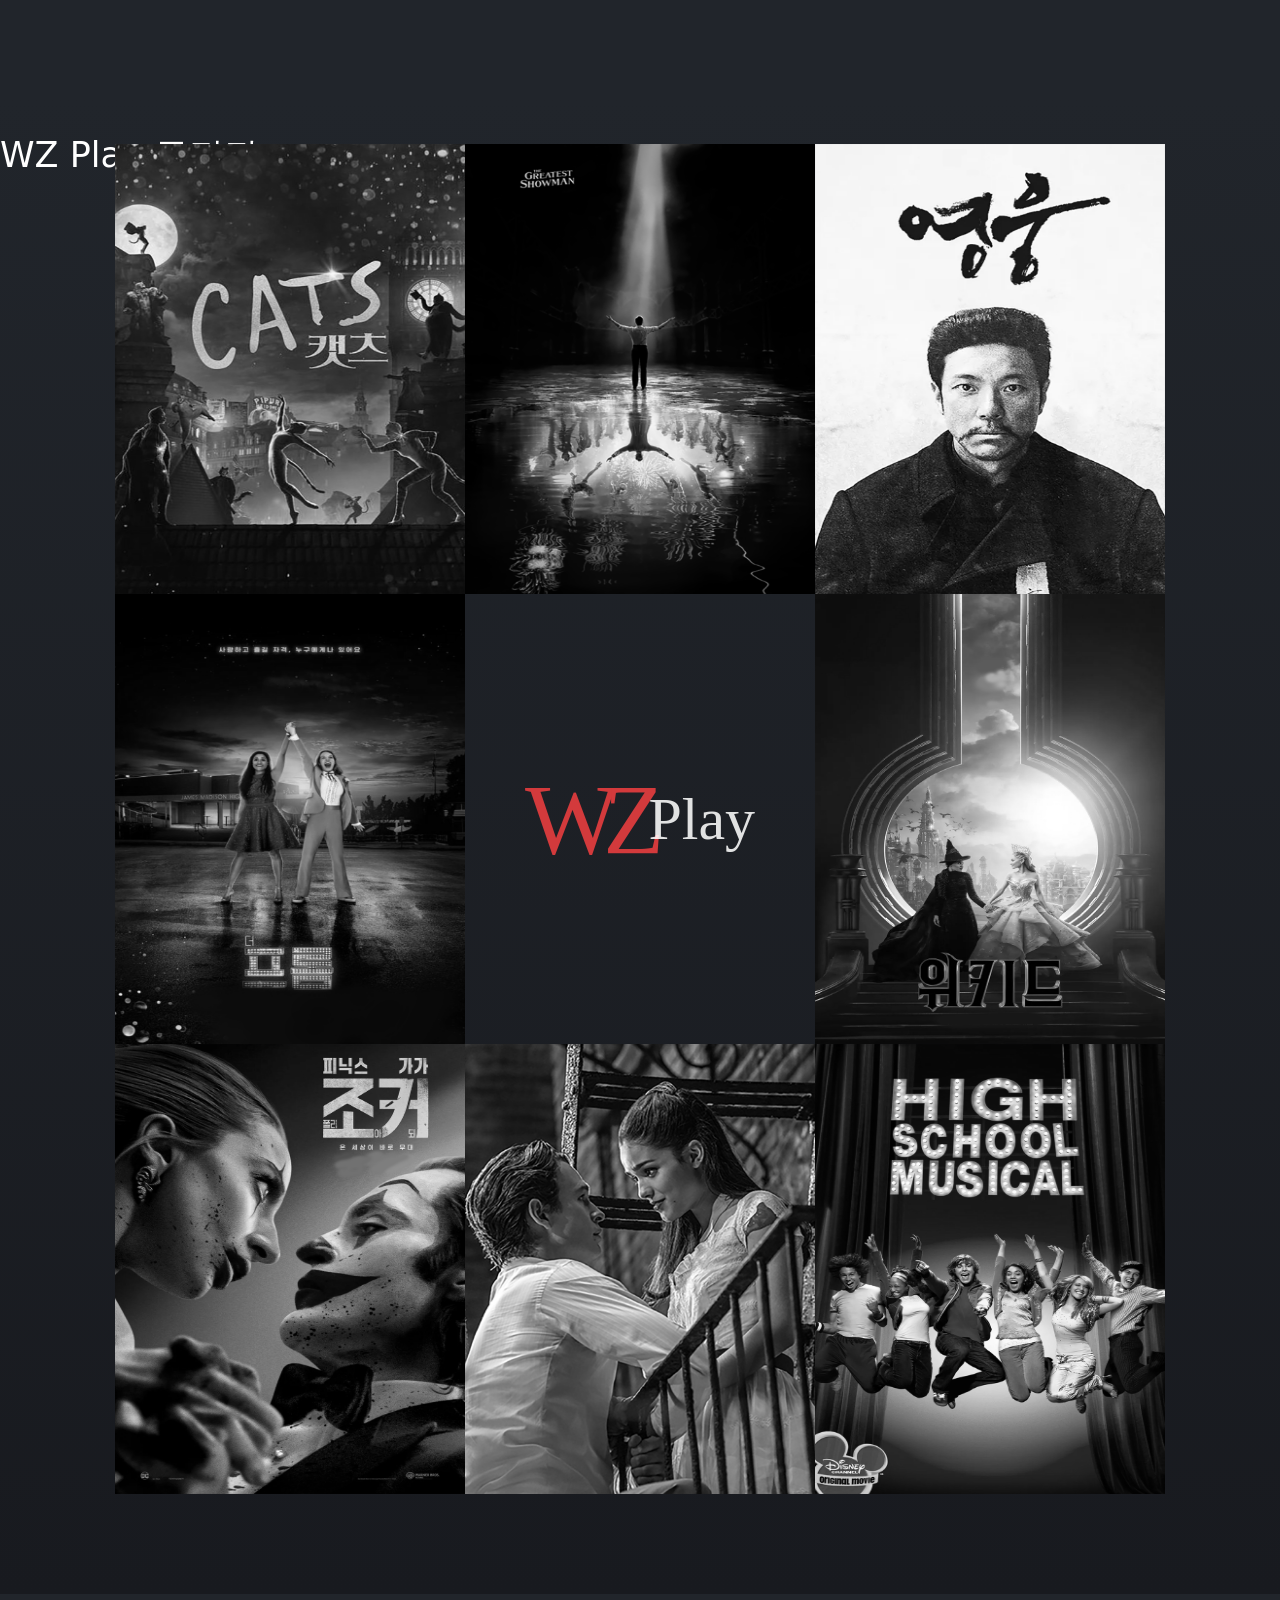
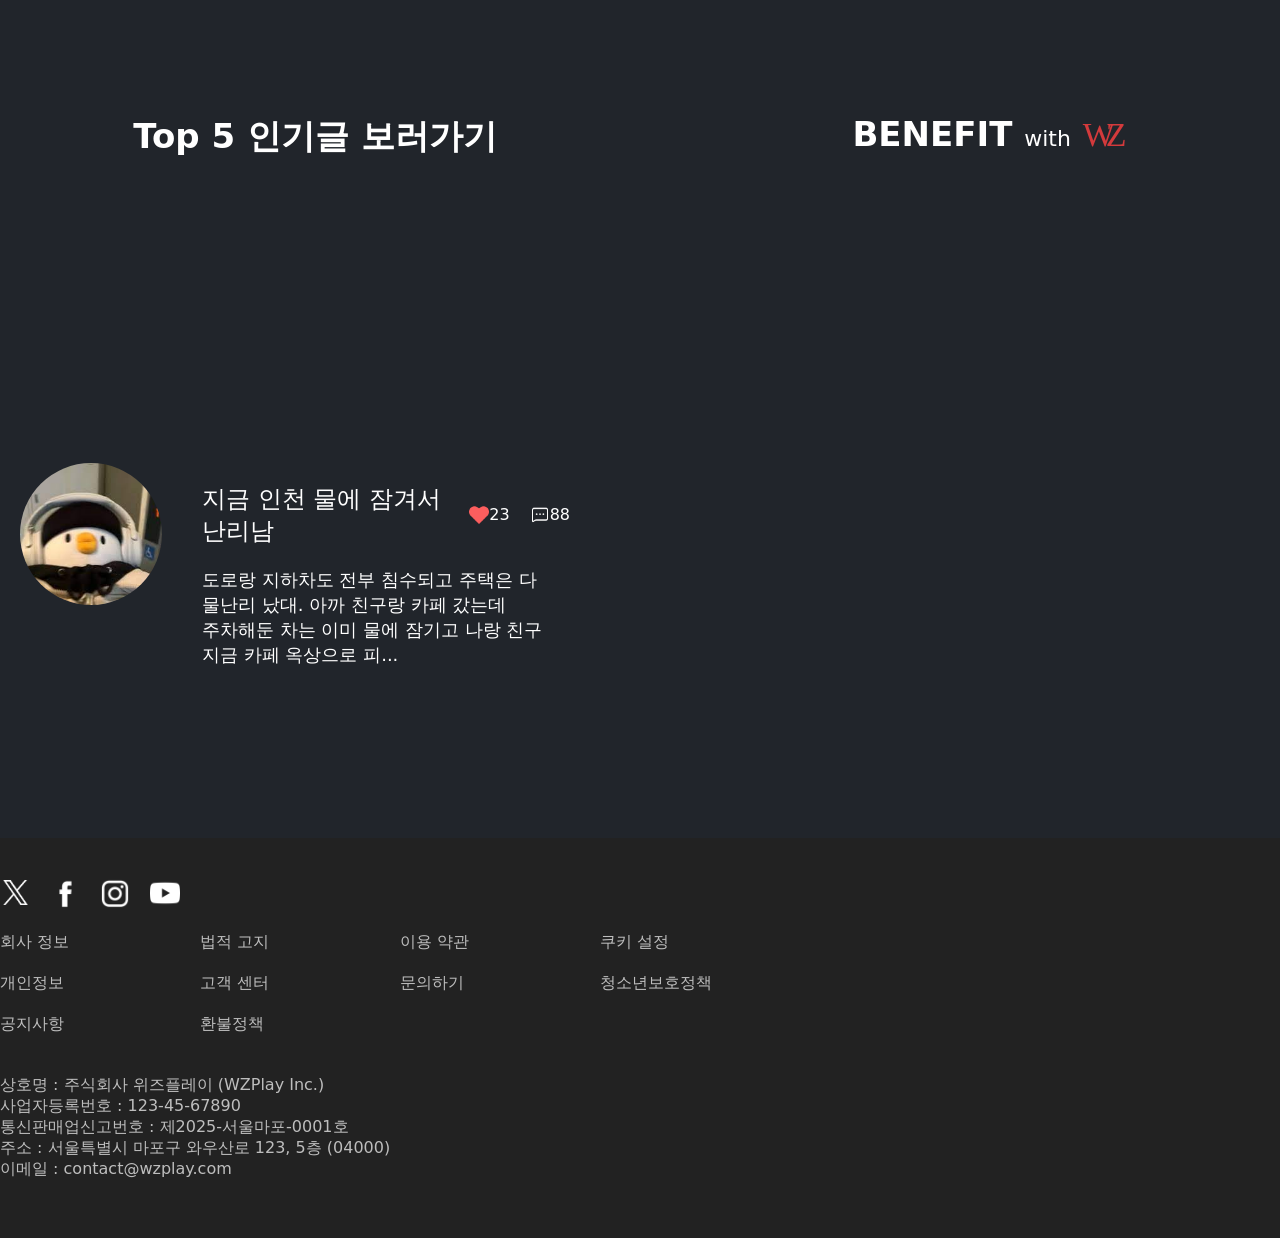
==== commit e5a41bf8: "경로확인" ====
--- a/메인테스트/test.html
+++ b/메인테스트/test.html
@@ -2,6 +2,7 @@
 <html lang="ko">
 
 <head>
+    asdasdfasd
     <meta charset="UTF-8">
     <meta name="viewport" content="width=device-width, initial-scale=1.0">
     <title>layout</title>
